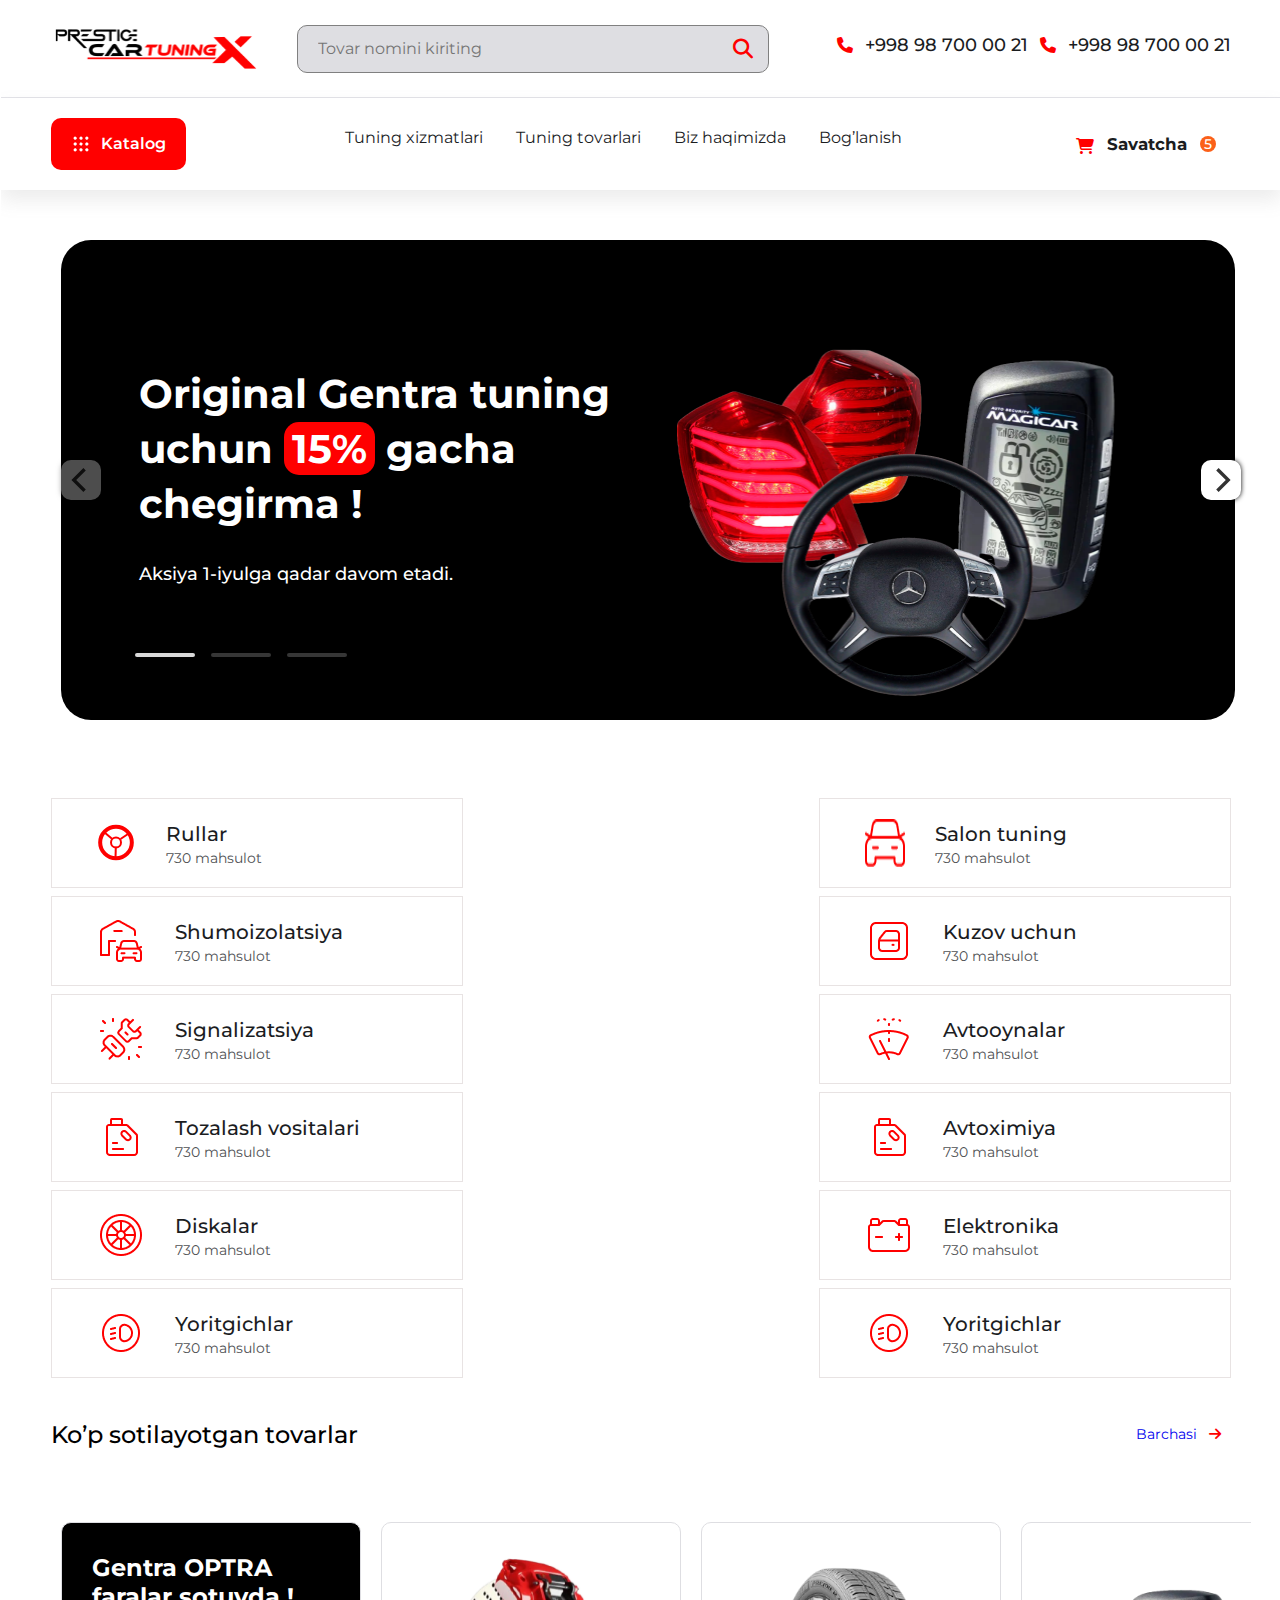
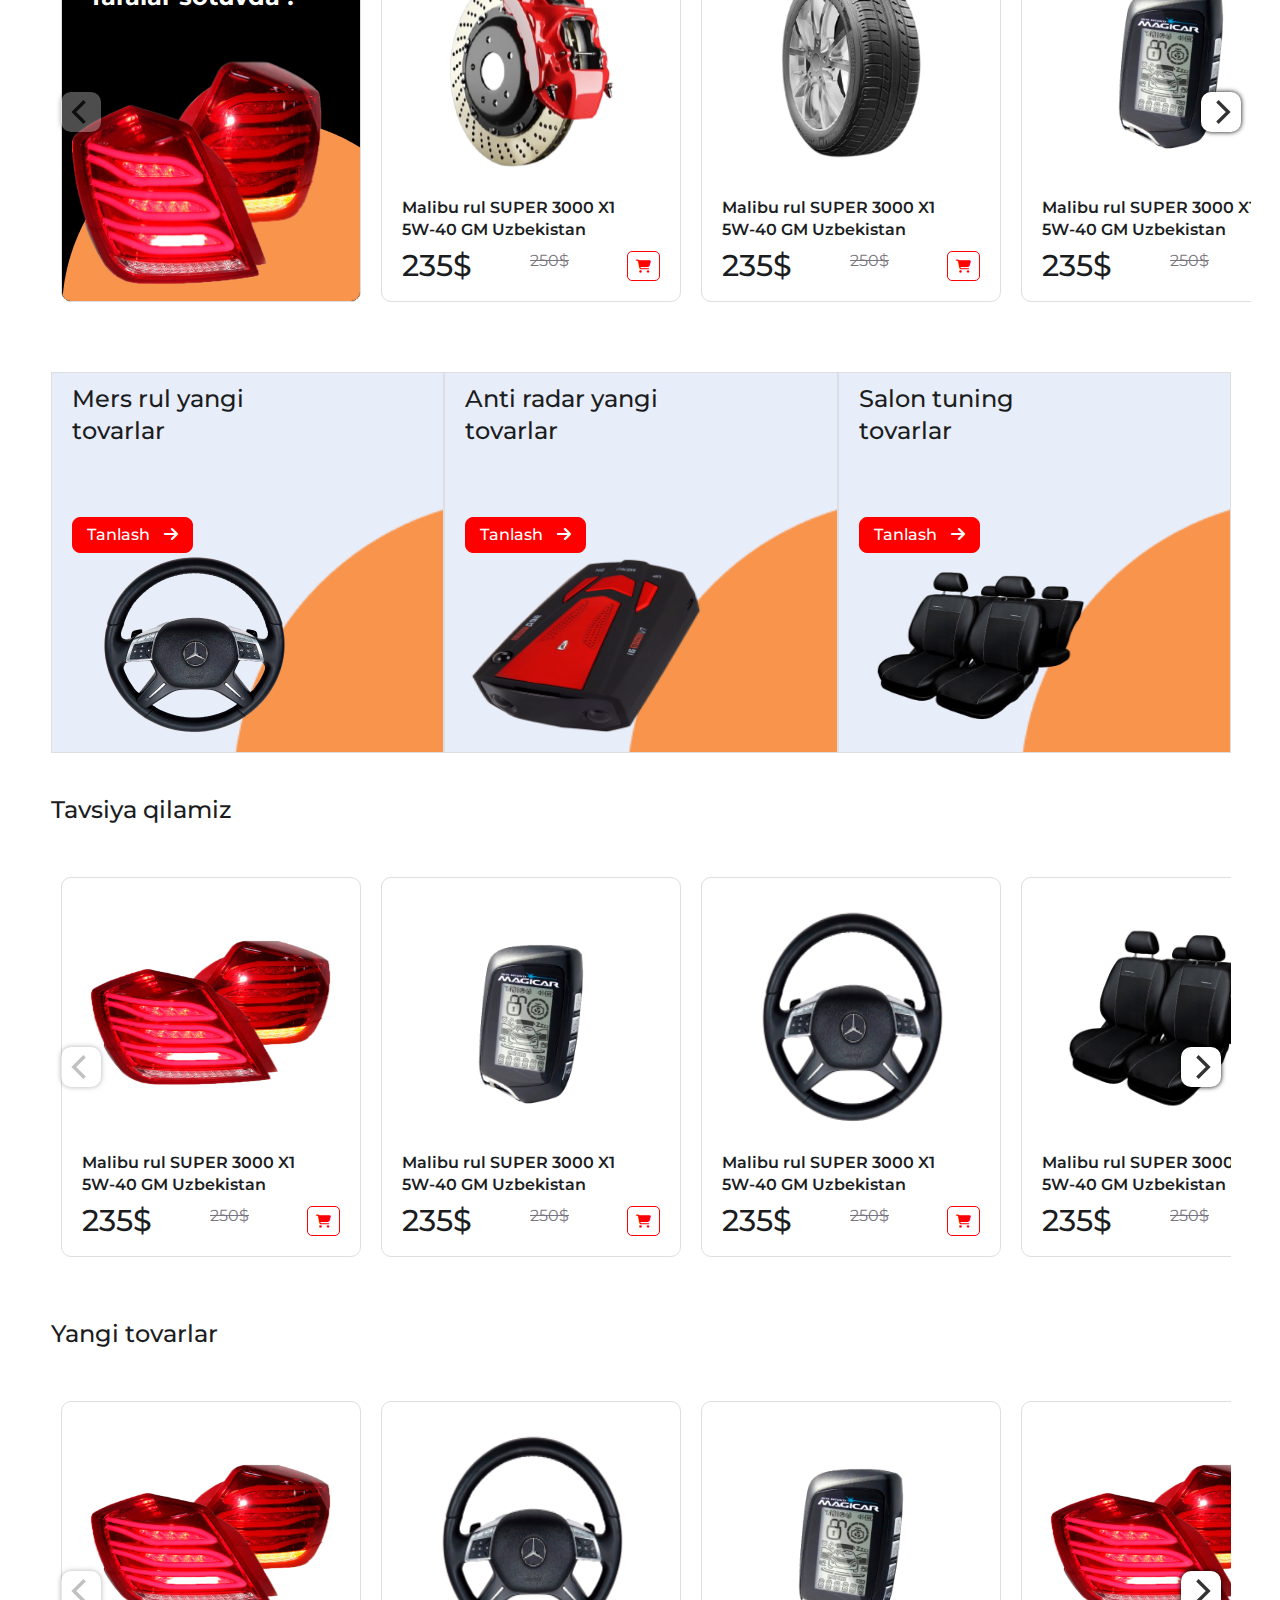
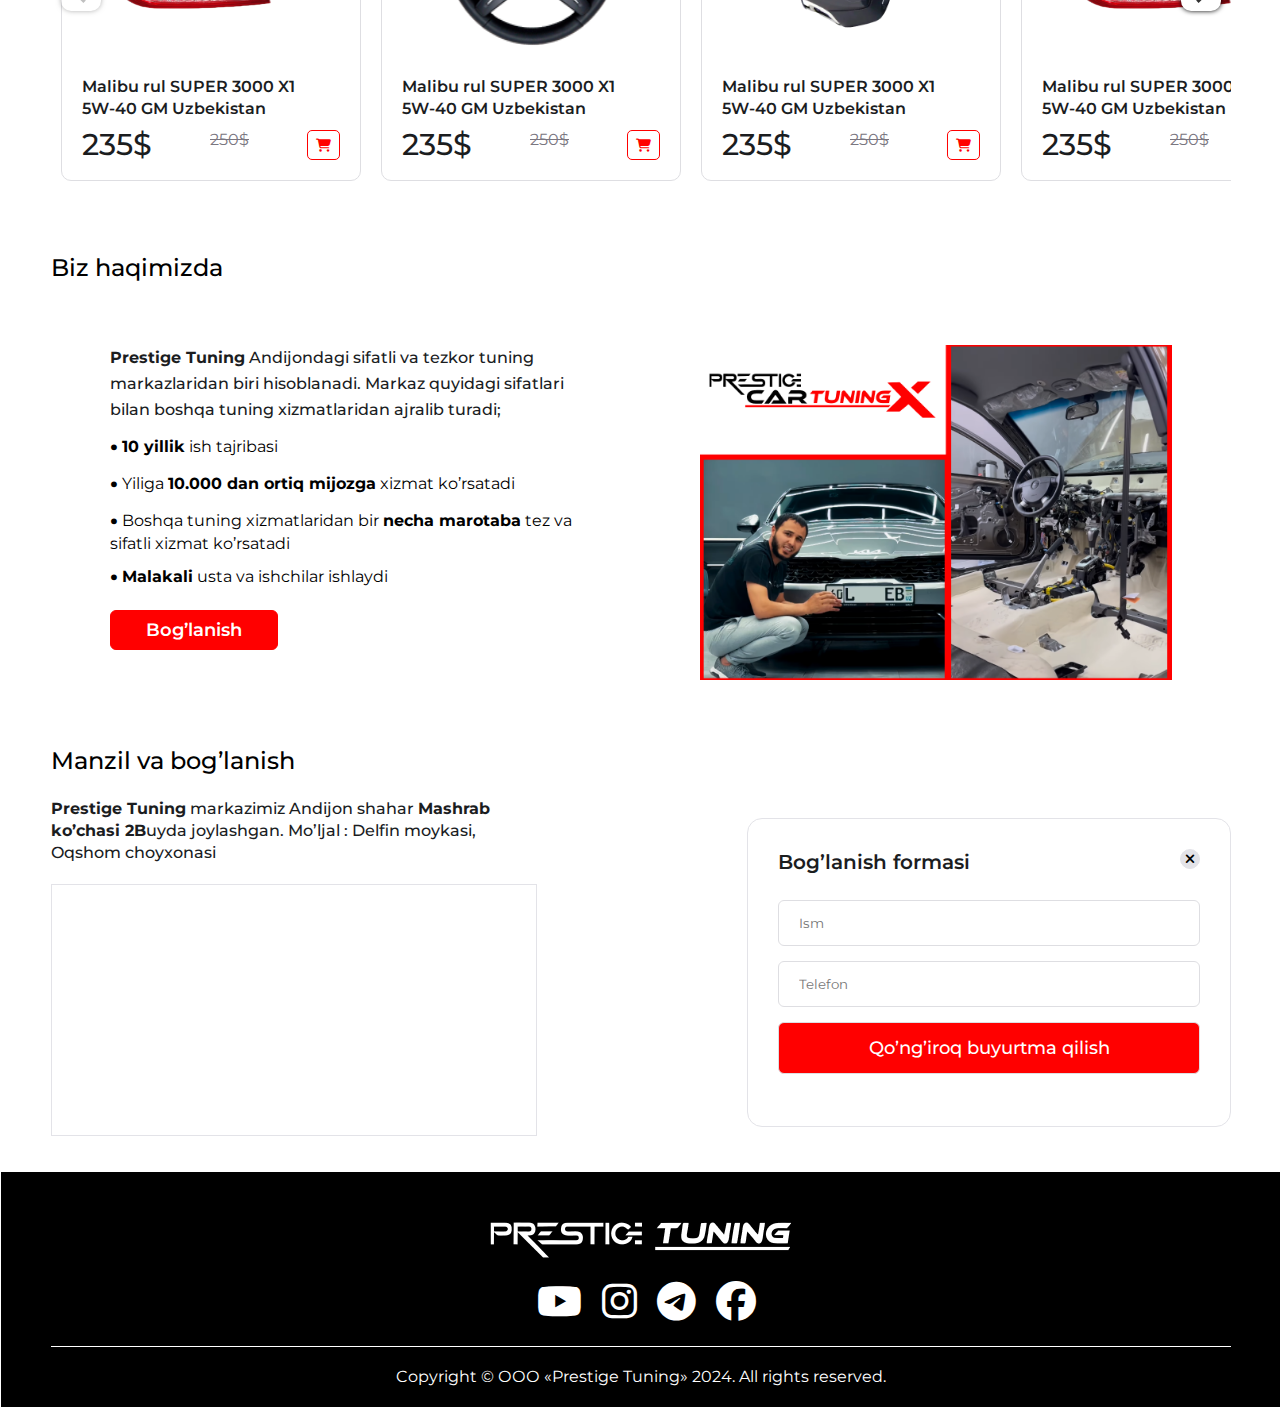
==== index.html @ 6ad75e12 "barchasi tayyor" ====
<!DOCTYPE html>
<html lang="en">
<head>
    <meta charset="UTF-8">
    <meta name="viewport" content="width=device-width, initial-scale=1.0">
    <title>Prestige Car Tuning</title>
    <link rel="stylesheet" href="https://cdnjs.cloudflare.com/ajax/libs/font-awesome/6.5.2/css/all.min.css">
    <link rel="stylesheet" href="carousel/flickity.min.css">
    <link rel="stylesheet" href="style.css">
    <link rel="stylesheet" href="Responsive.css">
</head>
<body>
    <div class="container">

        <!-- STARTED =====RESPONSIVE NAVBAR==== -->

        <div class="res_navbar">

            <div class="res_header">

                <div class="logo">
                    <button id="btn">&#9776;</button>
                    <img src="images/logo.png">
                </div>


                <a href="korzinka.html" class="korzinka">
                    <i class="fa-solid fa-cart-shopping"></i>
                    <div class="notification">5</div>
                </a>

                <div class="nav">
                    <button>X</button>
                    <ul>
                        <li><a href="#">Tuning xizmatlari</a></li>
                        <li><a href="#">Tuning tovarlari</a></li>
                        <li><a href="#">Biz haqimizda</a></li>
                        <li><a href="#">Bog’lanish</a></li>
                        <li>
                            <a href="tel:+998987000021"><i class="fa-solid fa-phone"></i>  +998 98 700 00 21</a>
                        </li>
                        <li>
                            <a href="tel:+998987000021"><i class="fa-solid fa-phone"></i>  +998 98 700 00 21</a>
                        </li>

                    </ul>


                </div>

            </div>

            <div class="res_body">

                <a href="katalog.html" class="katalog">
                    <img src="images/katalog_elllips.png">
                 </a>

                <form action="">
                    <input type="text" id="search" placeholder="Tovar nomini kiriting " class="header_search">
                    <label for="search"><i class="fa-solid fa-magnifying-glass search_icon"></i></label>
                </form>


            </div>


        </div>

         <!-- =====RESPONSIVE NAVBAR====FINISHED -->

        <div class="header">
            <img src="images/logo.png" alt="logo" class="logo">
            <form action="">
                <input type="text" id="search" placeholder="Tovar nomini kiriting" class="header_search">
                <label for="search"><i class="fa-solid fa-magnifying-glass search_icon"></i></label>
            </form>
            <div class="phone">
                <a href="tel:+998987000021"><i class="fa-solid fa-phone"></i></a>
                <a href="tel:+998987000021">+998 98 700 00 21</a>

                <a href="tel:+998987000021"><i class="fa-solid fa-phone"></i></a>
                <a href="tel:+998987000021">+998 98 700 00 21</a>

            </div>
        </div>

        <!--=========== NAVBAR ============= -->

        <div class="header_nav">
            <a href="katalog.html" class="katalog">
               <img src="images/katalog_elllips.png">
                Katalog
            </a>
            <ul>
                <li><a href="#">Tuning xizmatlari</a></li>
                <li><a href="#">Tuning tovarlari</a></li>
                <li><a href="#">Biz haqimizda</a></li>
                <li><a href="#">Bog’lanish</a></li>
            </ul>
            <a href="korzinka.html" class="korzinka">
                <i class="fa-solid fa-cart-shopping"></i>
                <h6>Savatcha</h6>
                <div class="notification">
                    5
                </div>
            </a>
        </div>

        <!-- ========== HEADERCAROUSEL ==========  -->

        <div class="carousel">

            <div class="main-carousel" data-flickity='{ "cellAlign": "left", "contain": true, "autoplay" : true }'>
                <div class="carousel-cell header_carousel">
                    <div class="info">
                        <h1>Original Gentra tuning uchun 
                           <span>15%</span>  gacha chegirma !  </h1>
                        <p>Aksiya 1-iyulga qadar davom etadi.</p>
                    </div>
                    <img src="images/carousel_img.png">
                </div>

                <div class="carousel-cell header_carousel">
                    <div class="info">
                        <h1>Original Gentra tuning uchun 
                           <span>15%</span>  gacha chegirma !  </h1>
                        <p>Aksiya 1-iyulga qadar davom etadi.</p>
                    </div>
                    <img src="images/carousel_img.png">
                </div>

                <div class="carousel-cell header_carousel">
                    <div class="info">
                        <h1>Original Gentra tuning uchun 
                           <span>15%</span>  gacha chegirma !  </h1>
                        <p>Aksiya 1-iyulga qadar davom etadi.</p>
                    </div>
                    <img src="images/carousel_img.png">
                </div>

            </div>
           

            
          
        </div>

        <!-- ============= PRODUCT ============ -->

        <div class="product">

            <a href="#">
                <div class="card">
                    <img src="images/product_img1.svg" alt="">
                    <div class="card_info">
                        <h3>Rullar</h3>
                        <h6> <span>730</span> mahsulot </h6>
                    </div>
                </div>
            </a>    

            <a href="#">
                <div class="card">
                    <img src="images/product_img2.png" alt="">
                    <div class="card_info">
                        <h3>Salon tuning</h3>
                        <h6> <span>730</span> mahsulot </h6>
                    </div>
                </div>
            </a>  

            <a href="#">
                <div class="card">
                    <img src="images/product_img3.png" alt="">
                    <div class="card_info">
                        <h3>Shumoizolatsiya</h3>
                        <h6> <span>730</span> mahsulot </h6>
                    </div>
                </div>
            </a>  

            <a href="#">
                <div class="card">
                    <img src="images/product_img4.png" alt="">
                    <div class="card_info">
                        <h3>Kuzov uchun</h3>
                        <h6> <span>730</span> mahsulot </h6>
                    </div>
                </div>
            </a>    

            <a href="#">
                <div class="card">
                    <img src="images/product_img5.png" alt="">
                    <div class="card_info">
                        <h3>Signalizatsiya</h3>
                        <h6> <span>730</span> mahsulot </h6>
                    </div>
                </div>
            </a>  

            <a href="#">
                <div class="card">
                    <img src="images/product_img6.png" alt="">
                    <div class="card_info">
                        <h3>Avtooynalar</h3>
                        <h6> <span>730</span> mahsulot </h6>
                    </div>
                </div>
            </a>  

            <a href="#">
                <div class="card">
                    <img src="images/product_img7.png" alt="">
                    <div class="card_info">
                        <h3>Tozalash vositalari</h3>
                        <h6> <span>730</span> mahsulot </h6>
                    </div>
                </div>
            </a>    

            <a href="#">
                <div class="card">
                    <img src="images/product_img7.png" alt="">
                    <div class="card_info">
                        <h3>Avtoximiya</h3>
                        <h6> <span>730</span> mahsulot </h6>
                    </div>
                </div>
            </a>  

            <a href="#">
                <div class="card">
                    <img src="images/product_img9.png" alt="">
                    <div class="card_info">
                        <h3>Diskalar</h3>
                        <h6> <span>730</span> mahsulot </h6>
                    </div>
                </div>
            </a>  

            <a href="#">
                <div class="card">
                    <img src="images/product_img10.png" alt="">
                    <div class="card_info">
                        <h3>Elektronika</h3>
                        <h6> <span>730</span> mahsulot </h6>
                    </div>
                </div>
            </a>  

            <a href="#">
                <div class="card">
                    <img src="images/product_img11.png" alt="">
                    <div class="card_info">
                        <h3>Yoritgichlar</h3>
                        <h6> <span>730</span> mahsulot </h6>
                    </div>
                </div>
            </a>  

            <a href="#">
                <div class="card">
                    <img src="images/product_img11.png" alt="">
                    <div class="card_info">
                        <h3>Yoritgichlar</h3>
                        <h6> <span>730</span> mahsulot </h6>
                    </div>
                </div>
            </a>  
        
        </div>


        <!-- ============= POPULAR PRODUCT ==============-->
        <!-- kop sotiladigan tavarlar -->

        <div class="popular_product">

            <div class="popular_product_header">
                
                <h1>Ko’p sotilayotgan tovarlar</h1>
                
                <a href="#" class="popular_product_all">
                    Barchasi
                    <i class="fa-solid fa-arrow-right"></i>
                </a>
                
            </div>

            <div class="popular_product_box">

                <div class="main-carousel" data-flickity='{ "cellAlign": "left", "contain": true, "autoplay" : true }'>

                    <div class="carousel-cell">
                        <div class="card">
                            <h2>
                                Gentra OPTRA
                                <br> faralar sotuvda !
                            </h2>
                            <img src="images/popular_img1.png" class="fara">
                            <img src="images/popular_img1_mask.png" class="mask">
                        </div>
                    </div>

                    <div class="carousel-cell">

                        <div class="card">
                            <center>
                                <img src="images/popular_img2.png" >
                            </center>
                            <h2>Malibu rul SUPER 3000 X1 <br> 5W-40 GM Uzbekistan</h2>
                            <div class="card_footer">
                                <h1>235$</h1>
                                <h3>250$</h3>
                                <button>
                                    <i class="fa-solid fa-cart-shopping"></i>
                                </button>
                            </div>
                        </div>



                    </div>

                    <div class="carousel-cell">

                        <div class="card">
                            <center>
                                <img src="images/popular_img3.png" >
                            </center>
                            <h2>Malibu rul SUPER 3000 X1 <br> 5W-40 GM Uzbekistan</h2>
                            <div class="card_footer">
                                <h1>235$</h1>
                                <h3>250$</h3>
                                <button>
                                    <i class="fa-solid fa-cart-shopping"></i>
                                </button>
                            </div>
                        </div>



                    </div>
                    

                    <div class="carousel-cell">

                        <div class="card">
                            <center>
                                <img src="images/popular_img4.png" >
                            </center>
                            <h2>Malibu rul SUPER 3000 X1 <br> 5W-40 GM Uzbekistan</h2>
                            <div class="card_footer">
                                <h1>235$</h1>
                                <h3>250$</h3>
                                <button>
                                    <i class="fa-solid fa-cart-shopping"></i>
                                </button>
                            </div>
                        </div>



                    </div>        

                </div>
            
            </div>

            <div class="popular_product_box2">

                <div class="card">
                    <h2>Mers rul yangi <br>tovarlar</h2>
                    <a href="#">
                        Tanlash
                        <i class="fa-solid fa-arrow-right"></i>
                    </a>

                    <img src="images/popu;ar_img6.png">

                </div>

                <div class="card">
                    <h2>Anti radar yangi 
                       <br> tovarlar</h2>
                    <a href="#">
                        Tanlash
                        <i class="fa-solid fa-arrow-right"></i>
                    </a>

                    <img src="images/popular_img7.png">

                </div>

                <div class="card">
                    <h2>Salon tuning 
                       <br> tovarlar</h2>
                    <a href="#">
                        Tanlash
                        <i class="fa-solid fa-arrow-right"></i>
                    </a>

                    <img src="images/popular_img8.png">

                </div>
            </div>
        </div>


        <!-- =========RECOMMEND========= -->
        <!-- tavsiya qilamiz -->

         <div class="recommend">

            <h1>Tavsiya qilamiz</h1>

            <div class="recommend_body">


                <div class="main-carousel" data-flickity='{ "cellAlign": "left", "contain": true, "autoplay" : true }'>

                    <div class="carousel-cell">
                        <div class="recommend_card">
                            <center>
                                <img src="images/popular_img1.png" >
                            </center>
                            <h2>Malibu rul SUPER 3000 X1 <br> 5W-40 GM Uzbekistan</h2>
                            <div class="card_footer">
                                <h1>235$</h1>
                                <h3>250$</h3>
                                <button>
                                    <i class="fa-solid fa-cart-shopping"></i>
                                </button>
                            </div>
                        </div>
                    </div>

                    <div class="carousel-cell">
                        <div class="recommend_card">
                            <center>
                                <img src="images/popular_img4.png" >
                            </center>
                            <h2>Malibu rul SUPER 3000 X1 <br> 5W-40 GM Uzbekistan</h2>
                            <div class="card_footer">
                                <h1>235$</h1>
                                <h3>250$</h3>
                                <button>
                                    <i class="fa-solid fa-cart-shopping"></i>
                                </button>
                            </div>
                        </div>
                    </div>

                    <div class="carousel-cell">
                        <div class="recommend_card">
                            <center>
                                <img src="images/popu;ar_img6.png" >
                            </center>
                            <h2>Malibu rul SUPER 3000 X1 <br> 5W-40 GM Uzbekistan</h2>
                            <div class="card_footer">
                                <h1>235$</h1>
                                <h3>250$</h3>
                                <button>
                                    <i class="fa-solid fa-cart-shopping"></i>
                                </button>
                            </div>
                        </div>
                    </div>

                    <div class="carousel-cell">
                        <div class="recommend_card">
                            <center>
                                <img src="images/popular_img8.png" >
                            </center>
                            <h2>Malibu rul SUPER 3000 X1 <br> 5W-40 GM Uzbekistan</h2>
                            <div class="card_footer">
                                <h1>235$</h1>
                                <h3>250$</h3>
                                <button>
                                    <i class="fa-solid fa-cart-shopping"></i>
                                </button>
                            </div>
                        </div>
                    </div>


                    
                </div>


            </div>


         </div>


         <!-- ===========NEW PRODUCT-============ -->
        <!-- yangi tovaralar -->


        <div class="new_product">
            <h1>Yangi tovarlar</h1>
            <div class="new_product_body">
                <div class="main-carousel" data-flickity='{ "cellAlign": "left", "contain": true, "autoplay" : true }'>
                
                    <div class="carousel-cell">
                        <div class="new_product_card">
                            <center>
                                <img src="images/popular_img1.png" >
                            </center>
                            <h2>Malibu rul SUPER 3000 X1 <br> 5W-40 GM Uzbekistan</h2>
                            <div class="card_footer">
                                <h1>235$</h1>
                                <h3>250$</h3>
                                <button>
                                    <i class="fa-solid fa-cart-shopping"></i>
                                </button>
                            </div>
                        </div>
                    </div>
                
                    <div class="carousel-cell">
                        <div class="new_product_card">
                            <center>
                                <img src="images/popu;ar_img6.png" >
                            </center>
                            <h2>Malibu rul SUPER 3000 X1 <br> 5W-40 GM Uzbekistan</h2>
                            <div class="card_footer">
                                <h1>235$</h1>
                                <h3>250$</h3>
                                <button>
                                    <i class="fa-solid fa-cart-shopping"></i>
                                </button>
                            </div>
                        </div>
                    </div>
                
                    <div class="carousel-cell">
                        <div class="new_product_card">
                            <center>
                                <img src="images/popular_img4.png" >
                            </center>
                            <h2>Malibu rul SUPER 3000 X1 <br> 5W-40 GM Uzbekistan</h2>
                            <div class="card_footer">
                                <h1>235$</h1>
                                <h3>250$</h3>
                                <button>
                                    <i class="fa-solid fa-cart-shopping"></i>
                                </button>
                            </div>
                        </div>
                    </div>
                
                    <div class="carousel-cell">
                        <div class="new_product_card">
                            <center>
                                <img src="images/popular_img1.png" >
                            </center>
                            <h2>Malibu rul SUPER 3000 X1 <br> 5W-40 GM Uzbekistan</h2>
                            <div class="card_footer">
                                <h1>235$</h1>
                                <h3>250$</h3>
                                <button>
                                    <i class="fa-solid fa-cart-shopping"></i>
                                </button>
                            </div>
                        </div>
                    </div>

                </div>

            </div>

        </div>


         <!-- ==========ABOUT================= -->
          <!-- biz haqimizda -->

        <div class="about">

            <h1>Biz haqimizda</h1>

            <div class="about_body">

                <div class="about_info">

                    <p>
                        <strong>Prestige Tuning</strong> Andijondagi sifatli va tezkor tuning markazlaridan biri hisoblanadi. Markaz quyidagi sifatlari bilan boshqa tuning xizmatlaridan ajralib turadi;
                        <ul class="ul">
                            <li> <strong>.</strong> <strong>10 yillik</strong> ish tajribasi</li>

                            <li>
                            <strong>.</strong> Yiliga <strong>10.000 dan ortiq mijozga</strong> xizmat ko’rsatadi
                            </li>

                            <li>
                                <strong>.</strong> Boshqa tuning xizmatlaridan bir <strong>necha marotaba</strong>
                                tez va sifatli xizmat ko’rsatadi
                            </li>

                            <li>
                                <strong>.</strong> <strong>Malakali</strong>
                                usta va ishchilar ishlaydi
                            </li>
                        </ul>
                        
                    </p>

                    <button>Bog’lanish</button>

                </div>

                <div class="about_images">

                    <img src="images/about_img.png">
                </div>

            </div>

        </div>


        <!-- =========LOCATION========= -->
        <!-- manzil va boglanish -->

        <div class="location">
            <h1>Manzil va bog’lanish</h1>

            <div class="location_body">
                <div class="map">

                    <p>
                    <strong>Prestige Tuning</strong> markazimiz Andijon shahar <strong>Mashrab ko’chasi 2B</strong>uyda joylashgan.
                        Mo’ljal : Delfin moykasi, Oqshom choyxonasi
                    <p>

                    <iframe src="https://www.google.com/maps/embed?pb=!1m23!1m12!1m3!1d3022.50402362514!2d72.34067467516904!3d40.75093783523225!2m3!1f0!2f0!3f0!3m2!1i1024!2i768!4f13.1!4m8!3e0!4m0!4m5!1s0x38bcedd6a16efb51%3A0xde3157b76b87001!2zUHJlc3RpZ2UgVHVuaW5nLCBBbmRpampvbiwgTWFzaHJhYiAyQiwgNzAzMDAwLCBBbmRpam9uLCDQo9C30LHQtdC60LjRgdGC0LDQvQ!3m2!1d40.750933599999996!2d72.3432275!5e0!3m2!1sru!2s!4v1718968098960!5m2!1sru!2s"></iframe>


                </div>

                <div class="connection">

                    <div class="card">
                        <div class="card_header">

                            <h2>Bog’lanish formasi</h2>
                            <button>
                                <i class="fa-solid fa-xmark"></i>
                            </button>
                        </div>


                        <form action="">
                            <input type="text" required placeholder="Ism">
                            <input type="number" required placeholder="Telefon">
                            <input type="submit" value="Qo’ng’iroq buyurtma qilish">
                        </form>
                    </div>


                </div>
            </div>


        </div>

        <!-- =============FOOTER============ -->

        <div class="footer">

            <div class="footer_body">
                <center>

                    <img src="images/footer_logo.png" >

                    <br><br>
    
                    <a href="https://www.youtube.com/@prestigetuning_x" target="_blank">
                        <i class="fa-brands fa-youtube"></i>
                    </a>

                    <a href="https://instagram.com/prestigetuning_shop" target="_blank">
                        <i class="fa-brands fa-instagram"></i>
                    </a>

                    <a href="https://t.me/prestigetuning_shop" target="_blank">
                        <i class="fa-brands fa-telegram"></i>
                    </a>

                    <a href="https://facebook.com/prestigetuning.uz" target="_blank">
                        <i class="fa-brands fa-facebook"></i>
                    </a>
                </center>
            </div>

            <h5>Copyright © ООО «Prestige Tuning» 2024. All rights reserved.</h5>

        </div>


    </div>

    <script src="carousel/flickity.pkgd.min.js"></script>
    <script src="index.js"></script>
</body>
</html>
---- style.css ----
* 
{
    margin: 0;
    padding: 0;
    list-style: none;
    text-decoration: none;
    outline: none;
    font-family: Montserrat;
}

.res_navbar
{
    display: none;
}

button 
{
    cursor: pointer;
}


@font-face {
    font-family: Montserrat;
    src: url(fonts/Montserrat-VariableFont_wght.ttf);
}


/* ============CAROUSEL================= */

.main-carousel
{
    width: 100%;
    height: 100%;
    /* border: 1px solid black; */
    padding: 20px 10px;
    overflow: hidden;
}

.main-carousel .flickity-viewport
{
    overflow: visible;
}

.carousel-cell
{
    margin-right: 20px;
}
.flickity-enabled.is-draggable .flickity-viewport 
{
    cursor: auto;
}
.flickity-prev-next-button
{
    width: 40px;
    height: 40px;
    border-radius: 10px;
    background-color: white;
    box-shadow: 0 0 5px black;
}
/* =============CONTAINER===================== */
.container
{
    max-width: 1440px;
    width: 100%;
    height: auto;
    margin: auto;
    border: 1px solid transparent;
    overflow: hidden;
}
/*================ HEADER =================*/
.header 
{
    width: 100%;
    display: flex;
    justify-content: space-between;
    flex-wrap: wrap;
    padding: 20px 50px;
    box-sizing: border-box;
    background-color: white;
    border-bottom: 1px solid #E3E3E8;
    /* border: 1px solid black; */
}
.header .logo
{
    width: 210px;
}
.header .header_search 
{
    width: 400px;
    padding: 15px 50px 15px 20px;
    border: 1px solid gray;
    border-radius: 10px;
    background-color: #DEDEE2;
    /* margin-left: -80px; */
    margin-top: 4px;
}
.header .header_search:focus 
{
    border: 1px solid #FF0000;
    box-shadow: 0 0 10px #DEDEE2;
}
.header .header_search::placeholder 
{
    font-family: Montserrat;
    font-size: 16px;
    font-weight: 400;
    line-height: 20px;
}
.header .search_icon 
{
    font-size: 20px;
    position: relative;
    left: -40px;
    top: 2px;
    color: #FF0000;

}
.header .phone a 
{
    color: #FF0000;
    margin-left: 8px;
    line-height: 50px;
}
.header .phone a:nth-child(even) 
{
    font-family: Montserrat;
    font-size: 18px;
    font-weight: 500;
    line-height: 22px;
    text-align: left;
    color: #1B1D1F;
}
/* ========== HEADER NAVBAR ============= */
.header_nav 
{
    width: 100%;
    padding: 20px 50px;
    display: flex;
    justify-content: space-between;
    box-sizing: border-box;
    background-color: white;
    box-shadow: 0 10px 18px rgba(128, 128, 128, 0.151);
}
.header_nav .katalog 
{
    /* width: 100px; */
    background-color: #FF0000;
    color: white;
    display: flex;
    align-items: center;
    padding: 10px 20px;
    border: transparent;
    border-radius: 10px;
    font-family: Montserrat;
    font-size: 16px;
    font-weight: 600;
    line-height: 22px;
}
.header_nav .katalog:hover 
{
    box-shadow: 0 0 10px #ad0000; 
}
.header_nav .katalog:active 
{
    background-color: #ad0000; 
}
.header_nav .katalog img 
{
    margin-right: 10px;
}
.header_nav ul 
{
    width: 50%;
    height: auto;
    /* border: 1px solid black; */
    display: flex;
    justify-content: space-around;
}
.header_nav ul li a 
{
    font-family: Montserrat;
    font-size: 16px;
    font-weight: 400;
    line-height: 20px;
    text-align: center;
    color: #1B1D1F;
    padding: 10px 15px;
    /* border: 1px solid black; */
    border-radius: 10px;
    display: block;
}
.header_nav ul li a:hover 
{
    background-color: #F4F5F6;
}
.header_nav .korzinka 
{
    width: 140px;
    padding: 15px 15px;
    border-radius: 10px;
    display: flex;
    justify-content: space-between;
    font-family: Montserrat;
    font-size: 25px;
    font-weight: 400;
    line-height: 22px;
    color: #1B1D1F;
}
.header_nav .korzinka .fa-cart-shopping 
{
    font-size: 16px;
    margin-top: 5px;
    color: #FF0000;
}
.header_nav .korzinka:hover 
{
    background-color: #F4F5F6;
}
.header_nav .korzinka .notification 
{
    width: 16px;
    height: 16px;
    border-radius: 50%;
    background-color: #FB6019;
    color: white;
    font-family: Montserrat;
    font-size: 14px;
    font-weight: 500;
    line-height: 16px;
    text-align: center;
    margin-top: 3px;
}
/* ======HEADER CAROUSEL========== */

 .carousel 
 {
    width: 100%;
    padding: 30px 50px;
    box-sizing: border-box;
 }
 .carousel .header_carousel
{
    width: 99.5%;
    height: auto;
    display: flex;
    justify-content: space-around;
    background-color: black;
    border-radius: 30px;
    overflow: hidden;
}
.carousel .flickity-page-dots {
    width: 20%;
    bottom: 80px;
    left: 70px;
    /* border: 1px solid white; */
}
.carousel .flickity-page-dots .dot 
{
    width: 60px;
    height: 4px;
    background-color:#D9D9D9;
    border-radius: 10px !important;
} 
.carousel .header_carousel .info 
{
    width: 48%;
    padding-left: 60px;
    box-sizing: border-box;
}
.carousel .header_carousel .info h1
{
    font-family: Montserrat;
    font-size: 40px;
    font-weight: 700;
    line-height: 55px;
    text-align: left;
    margin-top: 25%;
    color: white;
}
.carousel .header_carousel .info h1 span 
{
    background-color: red;
    padding: 2px 8px;
    border-radius: 15px;
}
.carousel .header_carousel .info p 
{
    font-family: Montserrat;
    font-size: 18px;
    font-weight: 500;
    line-height: 26px;
    text-align: left;
    margin-top: 30px;
    color: white;

}
.carousel .header_carousel img 
{
    width: 540px;
    height: 480px;
    align-self: center;
}
/* ==============PRODUCT=============== */
.product 
{
    width: 100%;
    padding: 20px 50px;
    display: flex;
    justify-content: space-between;
    flex-wrap: wrap;
    box-sizing: border-box;
}
.product .card 
{
    width: 320px;
    height: auto;
    border: 1px solid #E8E3E3;
    padding: 20px 45px;
    display: flex;
    margin-top: 8px;
    background-color: white;
    /* box-sizing: border-box; */
}
.product .card:hover 
{
    transform: scale(1.05);
    box-shadow: 0 0 10px #505255;
    border-radius: 10px;
    color: red;
}
.product .card:hover .card_info h3 
{
    color: red;
}
.product .card .card_info
{
    margin-left: 30px;
}
.product .card .card_info h3 
{
    font-family: Montserrat;
    font-size: 20px;
    font-weight: 500;
    line-height: 30px;
    color: #1B1D1F;
} 
.product .card .card_info h6 
{
    font-family: Montserrat;
    font-size: 14px;
    font-weight: 400;
    line-height: 18px;
    color: #505255;
}
/* ========== POPULAR PRODUCT =========== */



.popular_product
{
    width: 100%;
    padding: 20px 50px;
    box-sizing: border-box;
}
.popular_product_header
{
    display: flex;
    justify-content: space-between;
}
.popular_product_header h1 
{
    font-family: Montserrat;
    font-size: 24px;
    font-weight: 500;
    line-height: 34px;
}
.popular_product_header .popular_product_all
{
    font-family: Montserrat;
    font-size: 14px;
    font-weight: 400;
    line-height: 25px;
    padding: 4px 10px;
    border-radius: 10px;
}
.popular_product_header .popular_product_all .fa-arrow-right
{
    color: red;
    margin-left: 8px;
}
.popular_product_header .popular_product_all:hover 
{
    background-color: #F4F5F6;
}
.popular_product_box
{
    width: 100%;
    margin-top: 50px;
}

.popular_product_box .carousel-cell:first-child .card
{
    width: 300px;
    height: 380px;
    background-color: black;
    overflow: hidden;
    border-radius: 10px;
    padding: 0;
}
.popular_product_box .carousel-cell:first-child .card h2 
{
    font-family: Montserrat;
    font-size: 24px;
    font-weight: 700;
    line-height: 29.26px;
    margin-left: 30px;
    margin-top: 30px;
    color: white;
}
.popular_product_box .carousel-cell:first-child .card .fara 
{
    width: 250px;
    height: 340px;
    position: relative;
    top: 0;
    left: 10px;
    z-index: 3;
}
.popular_product_box .carousel-cell:first-child .card .mask
{
    width: 300px;
    height: 410px;
    position: relative;
    top: -460px;
}
.popular_product_box .card 
{
    width: 300px;
    height: 380px;
    border-radius: 10px;
    border: 1px solid #DEDEE2;
    padding: 30px 20px;
    box-sizing: border-box;
    background-color: white;
}
.popular_product_box .card:hover 
{
    transform: scale(1.05);
    box-shadow: 0 0 10px #505255;
}

.popular_product_box .card img 
{
    width: 240px;
    height: 220px;
}
.popular_product_box .card h2 
{
    font-family: Montserrat;
    font-size: 16px;
    font-weight: 600;
    line-height: 22px;
    color: #1B1D1F;
    margin-top: 20px;
}
.popular_product_box .card_footer 
{
    display: flex;
    justify-content: space-between;
    margin-top: 10px;
}
.popular_product_box .card_footer h1 
{
    font-family: Montserrat;
    font-size: 30px;
    font-weight: 500;
    line-height: 30px;
    color:#1B1D1F;
    ;
}

.popular_product_box .card_footer h3 
{
    font-family: Montserrat;
    font-size: 16px;
    font-weight: 400;
    line-height: 20px;
    color: #7A7680;
    text-decoration: line-through;
}
.popular_product_box .card_footer button 
{
    padding: 2px 8px;
    border-radius: 5px;
    border: 1px solid #FF0000;
    color: #FF0000;
    background-color: white;
}
.popular_product_box .card_footer button:hover 
{
    background-color: #FF0000;
    color: white;
}
.popular_product_box2
{
    width: 100%;
    display: flex;
    justify-content: space-between;
    margin-top: 50px;
}
.popular_product_box2 .card 
{
    background: url(images/popular_img5_mask2.png) no-repeat center / cover;
    background-color: #E8EDFA;
    border: 1px solid #DEDEE2;
    padding: 10px 20px;
}
.popular_product_box2 .card:hover 
{
    transform: scale(1.05);
    box-shadow: 0 0 10px #505255;
    border-radius: 10px;
}
.popular_product_box2 .card h2 
{
    font-family: Montserrat;
    font-size: 24px;
    font-weight: 500;
    line-height: 32px;
    color: #1B1D1F;
}
.popular_product_box2 .card a 
{
    font-family: Montserrat;
    font-size: 16px;
    font-weight: 500;
    line-height: 22px;
    color: white;
    background-color: #FF0000;
    border: 1px solid #FF0000;
    padding: 6px 14px;
    border-radius: 8px;
    float: left;
    margin-top: 20%;
}
.popular_product_box2 .card a:hover 
{
    box-shadow: 0 0 10px #ad0000; 
    /* color: red;
    background-color: white; */
}
.popular_product_box2 .card a .fa-arrow-right 
{
    margin-left: 10px;
}
.popular_product_box2 .card img 
{
    width: 242px;
    height: 185px;
}

/* =========RECOMMEND========= */
/* AND */
/* ===========NEW PRODUCT-============ */

.recommend, .new_product
{
    width: 100%;
    padding: 20px 50px;
    box-sizing: border-box;
}
.recommend h1 , .new_product h1
{
    font-family: Montserrat;
    font-size: 24px;
    font-weight: 500;
    line-height: 34px;
    color: #1B1D1F;
}
.recommend_body , .new_product_body
{
    display: flex;
    justify-content: space-between;
    margin-top: 30px;
}
.recommend_body .recommend_card, .new_product_body .new_product_card 
{
    width: 300px;
    height: 380px;
    border-radius: 10px;
    border: 1px solid #DEDEE2;
    padding: 30px 20px;
    box-sizing: border-box;
    background-color: white;
}
.recommend_body .recommend_card:hover, .new_product_body .new_product_card:hover 
{
    transform: scale(1.05);
    box-shadow: 0 0 10px #505255;
}
.recommend_body .recommend_card img, .new_product_body .new_product_card img
{
    width: 240px;
    height: 220px;
}
.recommend_body .recommend_card h2, .new_product_body .new_product_card h2
{
    font-family: Montserrat;
    font-size: 16px;
    font-weight: 600;
    line-height: 22px;
    color: #1B1D1F;
    margin-top: 20px;
}
.recommend_body .recommend_card .card_footer, .new_product_body .new_product_card .card_footer 
{
    display: flex;
    justify-content: space-between;
    margin-top: 10px;
}
.recommend_body .recommend_card .card_footer h1, .new_product_body .new_product_card .card_footer h1 
{
    font-family: Montserrat;
    font-size: 30px;
    font-weight: 500;
    line-height: 30px;
    color:#1B1D1F;
}
.recommend_body .recommend_card .card_footer h3, .new_product_body .new_product_card .card_footer h3
{
    font-family: Montserrat;
    font-size: 16px;
    font-weight: 400;
    line-height: 20px;
    color: #7A7680;
    text-decoration: line-through;
}
.recommend_body .recommend_card .card_footer button , .new_product_body .new_product_card .card_footer button
{
    padding: 2px 8px;
    border-radius: 5px;
    border: 1px solid #FF0000;
    color: #FF0000;
    background-color: white;
    transition: all 0.8s;
} 
.recommend .recommend_card .card_footer button:hover , .new_product_body .new_product_card .card_footer button:hover
{
    background-color: #FF0000;
    color: white;
}


/* <!-- ==========ABOUT================= --> */

.about 
{
    width: 100%;
    padding: 30px 50px;
    box-sizing: border-box;

}
.about h1 
{
    font-family: Montserrat;
    font-size: 24px;
    font-weight: 500;
    line-height: 34px;
}
.about .about_body
{
    display: flex;
    justify-content: space-around;
    margin-top: 60px;
}
.about_body .about_info
{
    width: 40%;
}
.about_body .about_info p 
{
    font-family: Montserrat;
    font-size: 16px;
    font-weight: 500;
    line-height: 26px;
    color: #1B1D1F;
}
.about_body .about_info ul li strong:first-child 
{
    font-size: 30px;
    position: relative;
    top: -2px;

}
.about_body .about_info button 
{
    font-family: Montserrat;
    font-size: 18px;
    font-weight: 600;
    line-height: 22px;
    color: white;
    margin-top: 20px;
    padding: 8px 35px;
    background-color: red;
    border: 1px solid red;
    border-radius: 6px;
}
.about_body .about_info button:hover 
{
    box-shadow: 0 0 10px #ad0000; 
}
.about_body .about_images
{
    width: 40%;
}
.about_body .about_images img
{
    width: 100%;
}




/* ==========LOCATION========== */


.location 
{
    width: 100%;
    padding: 30px 50px;
    box-sizing: border-box;
}
.location_body 
{
    margin-top: 20px;
    display: flex;
    justify-content: space-between;
}
.location h1 
{
    font-family: Montserrat;
    font-size: 24px;
    font-weight: 500;
    line-height: 34px;
}
.location .map 
{
    width: 41%;
}
.location .map p 
{
    font-family: Montserrat;
    font-size: 16px;
    font-weight: 500;
    line-height: 22px;
    color: #1B1D1F;
}
.location .map iframe 
{
    margin-top: 20px;
    width: 100%;
    height: 250px;
    border: 1px solid #E3E3E8;
}
.connection
{
    width: 41%;
    /* border: 1px solid black; */
}
.connection .card 
{
    width: 100%;
    height: 90%;
    margin-top: 4%;
    padding: 20px 30px;
    box-sizing: border-box;
    border-radius: 15px;
    border: 1px solid #E3E3E8;

}
.connection .card_header 
{
    display: flex;
    justify-content: space-between;
    margin: 10px 0;
}
.connection .card h2 
{
    font-family: Montserrat;
    font-size: 20px;
    font-weight: 600;
    line-height: 26px;
    color: #1B1D1F;
}
.connection .card button 
{
    width: 20px;
    height: 20px;
    border-radius: 50%;
    background-color: #E3E3E8;
    border: 1px solid #E3E3E8;
}
.connection .card input 
{
    font-family: Montserrat;
    width: 100%;
    border-radius: 6px;
    padding: 14px 20px;
    box-sizing: border-box;
    border: 1px solid #DEDEE2;
    margin-top: 15px;
}
.connection .card input:last-child 
{
    font-family: Montserrat;
    font-size: 18px;
    font-weight: 500;
    line-height: 22px;
    color: white;
    background-color: red;
    cursor: pointer;
}

/* =============FOOTER=========== */

.footer 
{
    width: 100%;
    padding: 10px 50px;
    box-sizing: border-box;
    background-color: #000000;
}
.footer_body 
{

    padding-bottom: 20px;
    border-bottom: 1px solid #FFFFFF;
}
.footer_body img 
{
    margin-bottom: -30px;
}
.footer_body a 
{
    color: white;
    margin-left: 10px;
    text-align: center;
    transition: all 1s;
    font-size: 40px;
}
.footer_body a:hover 
{
    transform: scale(1.1);
    text-shadow:  0 0 10px white;
}
.footer h5 
{
    font-family: Montserrat;
    font-size: 16px;
    font-weight: 400;
    line-height: 20px;
    text-align: center;
    color: white;
    margin-top: 10px;
    padding: 10px 0;
}

/*home page FINISHED*/

/* ======================================================= */

/* ======================================================= */

/* KATALOG PAGE STARTED */


.katalog_page
{
    max-width: 1440px;
    width: 100%;
    height: auto;
    margin: auto;
    background-color: #F8F8FA;
    /* border: 1px solid black; */
}

.katalog_body 
{
    width: 100%;
    padding: 30px 50px;
    box-sizing: border-box;
}

.katalog_flex
{
    display: flex;
    justify-content: space-between;
    margin-top: 30px;
}

.katalog_body h1 
{
    font-family: Montserrat;
    font-size: 24px;
    font-weight: 600;
    line-height: 34px;
    text-align: left;
}

.katalog_body .filter 
{
    width: 100%;
    padding: 20px;
    box-sizing: border-box;
    background-color: white;
    border-radius: 8px;
    margin: auto;
    margin-top: 20px;
    display: none;
}

.katalog_body .filter button 
{
    width: 100%;
    display: flex;
    justify-content: center;
    align-items: center;
    padding: 20px;
    box-sizing: border-box;
    border: 1px solid #DEDEE2;
    background-color: white;
    border-radius: 8px;
}

.katalog_body .filter button h2 
{
    font-family: Montserrat;
    font-size: 20px;
    font-weight: 400;
    line-height: 34px;
    text-align: left;
    margin-left: 20px;
}


.katalog_filter ,
.katalog_filter_active
{
    width: 300px;
    height: 1100px;
    border-radius: 5px;
    background-color: white;
    border: 1px solid #E3E3E8;
}

.katalog_filter .kategoriya ,
.katalog_filter_active, .kategoriya
{
    width: 100%;
    border-bottom: 1px solid #E3E3E8;
    border-top: 1px solid #E3E3E8;
    padding: 10px 20px;
    box-sizing: border-box;
    margin-top: 20px;
}

.katalog_filter .search ,
.katalog_filter_active .search
{
    width: 80%;
    font-family: Montserrat;
    font-size: 16px;
    font-weight: 400;
    line-height: 20px;
    text-align: left;
    border-radius: 5px;
    padding: 10px;
    display: block;
    margin: auto;
    margin-top: 15px;
    color: #7A7680;
    border: 1px solid #DEDEE2;

}

.katalog_filter .kategoriya h1 ,
.katalog_filter_active .kategoriya h1
{
    font-family: Montserrat;
    font-size: 18px;
    font-weight: 500;
    line-height: 22px;
    text-align: left;
    color: #1B1D1F;
}

.katalog_filter .kategoriya ul ,
.katalog_filter_active .kategoriya ul
{
    overflow: auto;
    margin-top: 10px;
}

.katalog_filter .kategoriya ul li label ,
.katalog_filter_active .kategoriya ul li label
{
    font-family: Montserrat;
    font-size: 16px;
    font-weight: 400;
    /* line-height: 20px; */
    text-align: left;
    margin-left: 5px;
    color: #1B1D1F;

}
.katalog_filter .kategoriya ul li input,
.katalog_filter_active .kategoriya ul li input
{
    width: 20px;
    height: 20px;
    border-radius: 4px;
    border: 1px solid #DEDEE2;
    margin-top: 5px;
}
.katalog_filter .kategoriya a ,
.katalog_filter_active .kategoriya a
{
    font-family: Montserrat;
    font-size: 16px;
    font-weight: 400;
    line-height: 20px;
    text-align: left;
    color: #5946D7;
    display: block;
    margin-top: 20px;
}
.katalog_filter .summa .inputs,
.katalog_filter_active .summa .inputs
{
    width: 100%;
    display: flex;
    margin-top: 15px;
}
.katalog_filter .summa input,
.katalog_filter_active .summa input
{
    width: 50%;
    border: 1px solid #DEDEE2;
    padding: 8px 10px;
    font-family: Montserrat;
    font-size: 16px;
    font-weight: 400;
    line-height: 20px;
}
.katalog_filter .filter2,
.katalog_filter_active .filter2
{
    display: block;
    width: 100%;
    padding: 20px;
    box-sizing: border-box;
}
.katalog_filter .filter2 input ,
.katalog_filter_active .filter2 input
{
    width: 100%;
    font-family: Montserrat;
    font-size: 18px;
    font-weight: 500;
    line-height: 22px;
    border-radius: 5px;
    padding: 10px;
    margin-top: 10px;
    color: white;
    background-color: red;
    border: 1px solid red;
    transition: all 0.5s;
    cursor: pointer;
}
.katalog_filter .filter2 input:last-child,
.katalog_filter_active .filter2 input:last-child
{
    color: #92979E;
    background-color: #F4F5F6;
    border: 1px solid #F4F5F6;
}
.katalog_filter .filter input:hover ,
.katalog_filter_active .filter input:hover
{
    transform: scale(1.04);
}

.katalog_info
{
    width: 90%;
    display: flex;
    flex-wrap: wrap;
    justify-content: space-around;
}


.katalog_info .card 
{
    width: 300px;
    height: 380px;
    border-radius: 10px;
    border: 1px solid #DEDEE2;
    padding: 30px 20px;
    margin-bottom: 20px;
    box-sizing: border-box;
    background-color: white;
}
.katalog_info .card:hover 
{
    transform: scale(1.05);
    box-shadow: 0 0 10px #505255;
}
.katalog_info .card img 
{
    width: 240px;
    height: 220px;
}
.katalog_info .card h2 
{
    font-family: Montserrat;
    font-size: 16px;
    font-weight: 600;
    line-height: 22px;
    color: #1B1D1F;
    margin-top: 20px;
}
.katalog_info .card_footer 
{
    display: flex;
    justify-content: space-between;
    margin-top: 10px;
}
.katalog_info .card_footer h1 
{
    font-family: Montserrat;
    font-size: 30px;
    font-weight: 500;
    line-height: 30px;
    color:#1B1D1F;
}
.katalog_info .card_footer h3 
{
    font-family: Montserrat;
    font-size: 16px;
    font-weight: 400;
    line-height: 20px;
    color: #7A7680;
    text-decoration: line-through;
}
.katalog_info .card_footer .katalog_card_btn2 
{
    display: none;
}
.katalog_info .card_footer button 
{
    padding: 2px 8px;
    border-radius: 5px;
    border: 1px solid #FF0000;
    color: #FF0000;
    background-color: white;
    transition: all 0.8s;
}
.katalog_info button:hover
{
    background-color: #FF0000;
    color: white;
}
.katalog_page .pagination 
{
    width: 330px;
    /* border: 1px solid black; */
    display: flex;
    justify-content: space-between;
    margin: auto;
    margin-top: 50px;
    margin-bottom: 100px;
}
.katalog_page .pagination li a
{
    background-color: white;
    border: 1px solid #DEDEE2;
    border-radius: 8px;
    color: #7A7680;
    padding: 8px 14px;
}
.katalog_page .pagination li a:hover 
{
    color: white;
    background-color: #410F9E;
}


/* ======KATALOG FINISHED===== */

/* ==============================================
==============================================
============================================== */

/*============== KORZINKA STARTED============ */

.korzinka_page 
{
    max-width: 1440px;
    width: 100%;
    height: auto;
    margin: auto;
    background-color: #F8F8FA;
}
.korzinka_page .header_nav .korzinka 
{
    width: 65px;
    font-size: 20px;
}

.korzinka_body
{
    width: 100%;
    box-sizing: border-box;
    padding: 30px 50px;
}
.korzinka_body h1 
{
    font-family: Montserrat;
    font-size: 24px;
    font-weight: 600;
    line-height: 34px;
    color: #1B1D1F;
}

.korinzka_product
{
    width: 940px;
    border: 1px solid #E3E3E8;
    background-color: white;
}

.korzinka_product_header
{
    width: 100%;
    border-bottom: 1px solid #E3E3E8;
    padding:20px;
    box-sizing: border-box;
    display: flex;
    justify-content: space-between;
}

.korzinka_product_header h2 
{
    font-family: Montserrat;
    font-size: 16px;
    font-weight: 500;
    line-height: 20px;
    color: #1B1D1F;
}

.korzinka_product_header a
{
    font-family: Montserrat;
    font-size: 16px;
    font-weight: 400;
    line-height: 20px;
    color: #F11A22;
}

.korzinka_flex
{
    width: 100%;
    display: flex;
    justify-content: space-between;
}

.productes 
{
    width: 100%;
    height: 362px;
    overflow: auto;
}

.productes_box 
{
    width: 100%;
    padding: 20px;
    box-sizing: border-box;
    display: flex;
    justify-content: space-between;
    align-items: center;
    border-bottom: 1px solid #E3E3E8;
}

.productes_info 
{
    width: 350px;
    display: flex;
    justify-content: space-between;
    align-items: center;
    /* border: 1px solid black; */
}
.productes_info img
{
  margin-right: 30px;
  margin-left: 20px;
}
.productes_info h4 
{
    font-family: Montserrat;
    font-size: 16px;
    font-weight: 400;
    line-height: 22px;
    color: #1B1D1F;
}

.productes_info h3 
{
    font-family: Montserrat;
    font-size: 16px;
    font-weight: 500;
    line-height: 20px;
    color: #1B1D1F;
}

.productes_box h4 
{
    font-family: Montserrat;
    font-size: 16px;
    font-weight: 400;
    line-height: 20px;
    color: #1B1D1F;
}

.productes_box .count .count_box
{
    width: 120px;
    height: 40px;
    display: flex;
    justify-content: space-between;
    align-items: center;
    border-radius: 60px;
    border: 1px solid #F1F2F4;
    background-color: #F1F2F4;
    padding: 4px;
    box-sizing: border-box;
    margin-top: 20px;
}

.productes_box .count .count_box button 
{
    width: 30px;
    height: 30px;
    background-color: white;
    color: #7A7680;
    border-radius: 50%;
}

.productes_box .count .count_box h6
{
font-family: Montserrat;
font-size: 18px;
font-weight: 400;
line-height: 22px;
text-align: center;
}

.count p
{
    font-family: Montserrat;
    font-size: 14px;
    font-weight: 400;
    line-height: 18px;
    text-align: center;
    color: #7A7680;    
}

.productes_box h5 
{
    font-family: Montserrat;
    font-size: 18px;
    font-weight: 400;
    line-height: 22px;
    color: #1B1D1F;
}

.productes_box button 
{
    border: none;
    background: none;
    color: #92979E;
    font-size: 20px;
}
.productes_box button:hover 
{
    color: red;
}

.korzinka_zakaz
{
    width: 300px;
    height: 280px;
    background-color: white;
    border: 1px solid #F4F5F6;
    border-radius: 6px;
    box-shadow: 0 0 5px black;
}

.korzinka_zakaz h2 
{
    font-family: Montserrat;
    font-size: 24px;
    font-weight: 500;
    line-height: 30px;
    color: #1B1D1F;
    margin: 20px;
}

.zakaz_productes, .zakaz_all
{
    padding: 20px;
    border-top: 1px solid #E3E3E8;
    border-bottom: 1px solid #E3E3E8;
    display: flex;
    justify-content: space-between;
    align-items: center;
}

.zakaz_productes h1, .zakaz_all h1 
{
    font-family: Montserrat;
    font-size: 20px;
    font-weight: 400;
    line-height: 30px;
    color: #1B1D1F;
}

.zakaz_productes h4, .zakaz_all h4 
{
    font-family: Montserrat;
    font-size: 20px;
    font-weight: 500;
    line-height: 30px;
    color: #1B1D1F;
} 

.korzinka_zakaz a 
{
    width: 260px;
    font-family: Montserrat;
    font-size: 18px;
    font-weight: 600;
    line-height: 22px;
    color: white;
    background-color: red;
    border: 1px solid red;
    padding: 10px 50px;
    box-sizing: border-box;
    display: block;
    margin: 10px auto;
    border-radius: 6px;
}

.korzinka_zakaz a:hover 
{
    box-shadow: 0 0 10px red;
}


/* ===========KORZINKA FINISHED======================== */
/* ======================================================= */
/* =======================================================
======================================================= */
/*=================== DASTAVKA STARTED========= */

.dastavka_page 
{
    max-width: 1440px;
    width: 100%;
    height: auto;
    margin: auto;
    padding: 30px 50px;
    box-sizing: border-box;
    background-color: #F8F8FA;
}

.dastavka_page h1 
{
    font-family: Montserrat;
    font-size: 24px;
    font-weight: 500;
    line-height: 34px;
    color: #1B1D1F;
}


.dastavka_body
{
    width: 900px;
}

.dastavka_variant 
{
    width: 100%;
    background-color: white;
    padding: 20px 30px;
    box-sizing: border-box;
    box-shadow: 0 0 6px #92979E;
    border-radius: 6px;
}

.dastavka_variant ul 
{
    width: 335px;
    height: 50px;
    background-color: #E3E3E8;
    display: flex;
    justify-content: space-evenly;
    align-items: center;
    border-radius: 6px;
}

.dastavka_variant ul li a ,
.dastavka_page2 .dastavka_variant ul li:nth-child(2) a
{
    font-family: Montserrat;
    font-size: 16px;
    font-weight: 500;
    line-height: 22px;
    padding: 10px 30px;
    background-color: #2D2D2D;
    color: white;
    border-radius: 6px;
    border: 1px solid black;
}

.dastavka_variant ul li:nth-child(2) a, .dastavka_page2 .dastavka_variant ul li:nth-child(1) a
{
    color: #55556D;
    background: none ;
    border: none;
}

.dastavka_variant ul li a:hover 
{
    border: 1px solid black;
}

.dastavka_body .zakaz 
{
    width: 100%;
    background-color: white;
    padding: 20px 30px;
    box-sizing: border-box;
    margin-top: 20px;
    box-shadow: 0 0 6px #92979E;
    border-radius: 6px;
    display: flex;
    justify-content: space-between;
}

.dastavka_body .zakaz form h2
{
    font-family: Montserrat;
    font-size: 24px;
    font-weight: 400;
    line-height: 30px;
    color: #1B1D1F;
}

.dastavka_body .zakaz form input 
{
    width: 400px;
    height: 48px;
    border: 1px solid #DEDEE2;
    border-radius: 6px;
    padding: 0 10px;
    box-sizing: border-box;
    font-family: Montserrat;
    font-size: 18px;
    font-weight: 400;
    line-height: 22px;
    margin-top: 15px;
}

.dastavka_body .zakaz form input:nth-child(10), .dastavka_body .zakaz form input:nth-child(11)
{
    width: 200px;
}

.dastavka_body .zakaz form .submit
{
    width: 250px;
    background-color: red;
    color: white;
    cursor: pointer;
}
.dastavka_body .zakaz form input:hover 
{
    box-shadow: 0 0 5px red;
}

.dastavka_body .zakaz .korzinka_zakaz
{
    width: 400px;
    box-shadow: 0 0 0;
    border: none;
}


.dastavka_page2 .zakaz .korzinka_zakaz
{
    /* border: 2px solid red; */
    margin-left: -200px;
}


.dastavka_flex
{
    display: flex;
    justify-content: space-between;
}

.dastavka_flex .zakaz2 
{
    width: 320px;
    height: 541px;
    background-color: white;
    border: 1px solid #F4F5F6;
    border-radius: 6px;
    box-shadow: 0 0 5px #2D2D2D;
}

.dastavka_flex .zakaz2 h1 
{
    font-family: Montserrat;
    font-size: 18px;
    font-weight: 500;
    line-height: 22px;
    text-align: left;
    color: #1B1D1F;
    margin: 20px;
}

.dastavka_flex .zakaz2 .card 
{
    width: 100%;
    padding: 20px;
    box-sizing: border-box;
    border-top: 1px solid #E3E3E8;
}

.dastavka_flex .zakaz2 .card p 
{
    font-family: Montserrat;
    font-size: 14px;
    font-weight: 400;
    line-height: 18px;
    color: #7A7680;
}

.dastavka_flex .zakaz2 .card h2 
{
    font-family: Montserrat;
    font-size: 20px;
    font-weight: 400;
    line-height: 30px;
    color: #1B1D1F;
    margin-bottom: 10px;
}

.dastavka_flex .zakaz2 .card a 
{
    font-family: Montserrat;
    font-size: 18px;
    font-weight: 500;
    line-height: 22px;
    color: #1B1D1F;
}

.dastavka_flex .zakaz2 .card a:nth-child(2),.dastavka_flex .zakaz2  .card a:nth-child(5)
{
    color: red;
}

.dastavka_page2 .location 
{
    width: 800px;
    display: flex;
    justify-content: space-between;
    align-items: center;
    margin-top: 150px;
    /* border: 1px solid black; */
    padding: 0;
}

.dastavka_page2 .location_info 
{
    width: 300px;
}
.dastavka_page2 .location_info h1 
{
    font-family: Montserrat;
    font-size: 24px;
    font-weight: 500;
    line-height: 30px;
    text-align: left;
    color:#1B1D1F;
}

.dastavka_page2 .location_info p 
{
    font-family: Montserrat;
    font-size: 16px;
    font-weight: 700;
    line-height: 24px;
    color: #1B1D1F;
}
.dastavka_page2 .location_info h3
{
    font-family: Montserrat;
    font-size: 16px;
    font-weight: 400;
    line-height: 20px;
    color: #7A7680;
} 
.dastavka_page2 .location_info h4
{
    font-family: Montserrat;
    font-size: 16px;
    font-weight: 400;
    line-height: 20px;
    color: #1B1D1F;
}
.dastavka_page2 .zakaz .location iframe
{
    width: 433px;
    height: 180px;
    border-radius: 6px;
}


.finish_page
{
    max-width: 1440px;
    margin: auto;
    background-color: #F9F9FB;
}

.finish_page h1 
{
    font-family: Montserrat;
    font-size: 24px;
    font-weight: 600;
    line-height: 34px;
    color: #1B1D1F;
    margin-top: 30px;
}
.finish_page .img 
{
    width: 150px;
    height: 150px;
}
.finish_page p
{
    font-family: Montserrat;
    font-size: 16px;
    font-weight: 500;
    line-height: 22px;
    text-align: center;
}

.finish_page .homelink 
{
    width: 130px;
    background-color: #2D2D2D;
    color: white;
    border-radius: 6px;
    padding: 10px 20px;
    display: block;
    margin-top: 30px;
    margin-bottom: 300px;
}
---- Responsive.css ----
@media (min-width:280px) and (max-width:340px)
{
    .header, .header_nav 
    {
        display: none;
    }
    .res_navbar 
    {
        width: 100%;
        background-color: white;
        display: block;
    }
    .res_header 
    {
        width: 100%;
        padding:20px;
        box-sizing: border-box;
        border: 1px solid #E3E3E8;
        display: flex;
        justify-content: space-between;
        align-items: center;
    }
    .res_navbar .logo 
    {
        width: 70%;
        display: flex;
        justify-content: space-between;
        align-items: center;
    }
    .res_header .logo button
    {
        border: none;
        background: none;
        font-size: 20px;
    }
    .res_header .logo img 
    {
        width: 130px;
    }
    .res_header .korzinka 
    {
        display: flex;
        align-items: center;
    }
    .res_header .korzinka i 
    {
        font-size: 15px;
        color: red;
    }
    .res_header .korzinka .notification
    {
        width: 10px;
        height: 10px;
        padding: 2px 2px 4px 2px;
        border-radius: 50%;
        background-color: #FB6019;
        color: white;
        text-align: center;
        position: relative;
        top: -10px;
        left: -8px;
        font-size: 10px;
    }
    .res_header .nav 
    {
        width: 100%;
        box-sizing: border-box;
        position: absolute;
        left: 0;
        top: 2px;
        background-color: #FAFAFD;
        text-align: center;
        opacity: 0;
        z-index: -1;
        transition: all 1s;
    }
    .nav_active 
    {
        width: 100%;
        box-sizing: border-box;
        position: absolute;
        left: 0;
        top: 2px;
        background-color: #FAFAFD;
        text-align: center;
        opacity: 1;
        z-index: 3;
        transition: all 1s;
    }
    .res_header .nav_active button, .nav button 
    {
        font-size: 20px;
        background: none;
        border: none;
        position: absolute;
        top: 5px;
        right: 10px;
    }
    .res_header ul li a 
    {
        color: #1B1D1F;
        display: block;
        border-bottom: 1px solid #1B1D1F;
        padding: 15px 0;  
    }
    .res_header ul li a:hover 
    {
        color: red;
    }
    .res_navbar .res_body 
    {
        width: 100%;
        padding: 20px;
        box-sizing: border-box;
        display: flex;
        align-items: center;
        border-top: 1px solid #E3E3E8;
    }

    .res_body form 
    {
        display: flex;
        justify-content: space-between;
        align-items: center;
    }
    .res_body a 
    {
        padding: 6px 8px;
        border-radius: 8px;
        border: 1px solid red;
        background-color: red;
        margin-right: 20px;
    }
    .res_body a img 
    {
        width: 25px;
        height: 25px;
    }
    .res_body .header_search 
    {
        width: 180px;
        height: 40px;
        border: 1px solid gray;
        border-radius: 10px;
        box-sizing: border-box;
        padding: 10px 40px 10px 10px !important;
        background-color: #DEDEE2;
    }
    .res_body .header_search:focus 
    {
        border: 1px solid #FF0000;
        box-shadow: 0 0 10px #DEDEE2;
    }
    .res_body .header_search::placeholder 
    {
        font-family: Montserrat;
        font-size: 12px;
        font-weight: 400;
        line-height: 20px;
    }
    .res_body .search_icon 
    {
        font-size: 16px;
        position: relative;
        color: #5946D7;
        right: 30px;
    }


    /* ==========CAROUSEL======== */

    .carousel 
    {
       padding: 20px;
    }
    .carousel .main-carousel 
    {
        padding: 0;
    }
    .carousel .header_carousel
   {
       width: 100%;
       background-color: black;
       border-radius: 20px;
   }
   .flickity-prev-next-button
    {
        width: 20px;
        height: 20px;
        border-radius: 5px;
    }
   .carousel .flickity-page-dots {
       width: 80%;
       bottom: 20px;
       left: 10%;
   }
   .carousel .flickity-page-dots .dot 
   {
       width: 40px;
   } 
   .carousel .header_carousel .info 
   {
       width: 80%;
       padding-left: 20px;
   }
   .carousel .header_carousel .info h1
   {
       font-family: Montserrat;
       font-size: 10px;
       font-weight: 400;
       line-height: 20px;
       text-align: left;
       margin-top: 20%;
   }
   .carousel .header_carousel .info h1 span 
   {
       padding:4px;
       border-radius: 8px;
   }
   .carousel .header_carousel .info p 
   {
       font-size: 8px;
       line-height: 10px;
       margin-top: 0px;
       margin-bottom: 50px;
   
   }
   .carousel .header_carousel img 
   {
       width: 80px;
       height: 70px;
       align-self: center;
   }

    .product 
    {
        padding: 20px;
    }
    .product .card 
    {
        width: 250px;
        padding: 20px;
        box-sizing: border-box;
        border-radius: 8px;
        box-shadow: 0 0 2px #1B1D1F;
        display: block;                       
        margin: 10px auto;
    }

    .product .card img 
    {
        display: block;
        margin: auto;
    }
    .product .card .card_info
    {
        margin-left: 0;
    }
    .product .card .card_info h3 
    {
        margin-top: 20px;
        text-align: center;
    } 
    .product .card .card_info h6 
    {
        text-align: center;
    }

    .popular_product
    {
        padding: 20px;
    }
    .popular_product_header
    {
        display: flex;
        flex-wrap: wrap;
        justify-content: space-between;
    }
    .popular_product_header h1 
    {
        font-size: 18px;
        line-height: 20px;
        margin: auto;
    }
    .popular_product_header .popular_product_all
    {
        margin: auto;
        margin-top: 20px;
    }
    .popular_product_box
    {
        width: 100%;
        margin-top: 30px;
    }

    .popular_product_box .main-carousel
    {
        padding: 0;
        overflow: visible;
    }
    .popular_product_box .main-carousel .flickity-page-dots 
    {
        display: none;
    }
    .popular_product_box .carousel-cell:first-child .card
    {
        width: 100%;
        height: 380px;
        padding: 0;
    }
    .popular_product_box .carousel-cell:first-child .card h2 
    {
        font-size: 18px;
        line-height: 25px;
    }
    .popular_product_box .carousel-cell:first-child .card .mask
    {
        top: -450px;
    }
    .popular_product_box .card 
    {
        width: 100%;
        padding: 20px;
    }
    .popular_product_box .card img 
    {
        width: 190px;
        height: 160px;
        display: block;
        margin: auto;
    }
    .popular_product_box .card h2 
    {
        font-size: 16px;
        margin-top: 30px;
    }
    .popular_product_box .card_footer 
    {
        margin-top: 20px;
    }
    .popular_product_box .card_footer h1 
    {
        font-size: 20px;
    }

    .popular_product_box .card_footer h3 
    {
        font-size: 14px;
    }
  
    .popular_product_box2
    {
        width: 100%;
        flex-wrap: wrap;
    }

    .popular_product_box2 .card 
    {
        width: 80%;
        height: 180px;
        overflow: hidden;
        border-radius: 8px;
        margin-top: 15px;
    }

    .popular_product_box2 .card h2 
    {
        font-size: 18px;
        line-height: 32px;
        color: #1B1D1F;
    }
    .popular_product_box2 .card a 
    {
        width: 80%;
        font-size: 16px;
        position: relative;
        z-index: 3;
        text-align: center;
    }
    .popular_product_box2 .card a .fa-arrow-right 
    {
        margin-left: 10px;
    }
    .popular_product_box2 .card img 
    {
        width: 200px;
        height: 140px;
        position: relative;
        bottom: 60px;
    }


    .recommend, .new_product
    {
        padding: 20px;
    }
    .recommend h1 , .new_product h1
    {
        font-size: 18px;
        text-align: center;
    }
    .recommend_body , .new_product_body
    {
        display: flex;
        justify-content: space-between;
        margin-top: 20px;
    }

    .recommend_body .main-carousel  , .new_product_body .main-carousel 
    {
        width: 100%;
        padding:0;
        overflow: visible;
    }

    .recommend_body .main-carousel .flickity-page-dots, 
    .new_product_body .main-carousel .flickity-page-dots
    {
        display: none;
    }

    .recommend_body .recommend_card, .new_product_body .new_product_card 
    {
        width: 100%;
        height: 380px;
        padding:20px;
    }
    .recommend_body .recommend_card img, .new_product_body .new_product_card img
    {
        width: 200px;
        height: 180px;
    }
    .recommend_body .recommend_card h2, .new_product_body .new_product_card h2
    {
        font-size: 16px;
    }
    .recommend_body .recommend_card .card_footer, .new_product_body .new_product_card .card_footer 
    {
        display: flex;
        justify-content: space-between;
        margin-top: 10px;
    }
    .recommend_body .recommend_card .card_footer h1, .new_product_body .new_product_card .card_footer h1 
    {
        font-size: 20px;
    }


    .about 
    {
        padding: 20px;
        
    }
    .about h1 
    {
        font-size: 18px;
        text-align: center;
    }
    .about .about_body
    {
        margin-top: 20px;
        display: block;
    }
    .about_body .about_info
    {
        width: 100%;
        text-align: left;
    }
    .about_body .about_info p 
    {
        font-size: 14px;
    }
    .about_body .about_info ul li strong:first-child 
    {
        font-size: 18px;
        position: relative;
        top: -2px;
    }
    .about_body .about_info button 
    {
        display: block;
       margin: 20px auto;
    }
    .about_body .about_images
    {
        width: 100%;
        margin-top: 50px;
    }
    .about_body .about_images img
    {
        width: 100%;
    }


    .location 
    {
        padding: 20px;
    }
    .location_body 
    {
        flex-wrap: wrap;
    }
    .location h1 
    {
        font-size: 18px;
        text-align: center;
    }
    .location .map 
    {
        width: 100%;
    }
    .location .map p 
    {
        font-size: 14px;
    }
    .location .map iframe 
    {
        height: 200px;
    }
    .connection
    {
        width: 100%;
    }
    .connection .card 
    {
        width: 100%;
        padding: 20px;

    }
    .connection .card h2 
    {
        font-size: 16px;
    }
   
    .connection .card input 
    {
        padding: 10px 16px;
    }
    .connection .card input:last-child 
    {
        font-size: 10px;
    }
    

    /* =============FOOTER=========== */

    .footer 
    {
        padding: 20px;
    }
    .footer_body 
    {
        padding-bottom: 20px;
    }
    .footer_body img 
    {
        width: 100%;
        margin-bottom: -20px;
    }
    .footer_body a 
    {
        font-size: 30px;
    }
    .footer h5 
    {
        font-size: 14px;
    }
}
@media (min-width:341px) and (max-width:400px)
{
    .header, .header_nav 
    {
        display: none;
    }
    .res_navbar 
    {
        width: 100%;
        background-color: white;
        display: block;
    }
    .res_header 
    {
        width: 100%;
        padding:20px;
        box-sizing: border-box;
        border: 1px solid #E3E3E8;
        display: flex;
        justify-content: space-between;
        align-items: center;
    }
    .res_navbar .logo 
    {
        width: 70%;
        display: flex;
        justify-content: space-between;
        align-items: center;
    }
    .res_header .logo button
    {
        border: none;
        background: none;
        font-size: 20px;
    }
    .res_header .logo img 
    {
        width: 180px;
    }
    .res_header .korzinka 
    {
        display: flex;
        align-items: center;
    }
    .res_header .korzinka i 
    {
        font-size: 15px;
        color: red;
    }
    .res_header .korzinka .notification
    {
        width: 10px;
        height: 10px;
        padding: 2px 2px 4px 2px;
        border-radius: 50%;
        background-color: #FB6019;
        color: white;
        text-align: center;
        position: relative;
        top: -10px;
        left: -8px;
        font-size: 10px;
    }
    .res_header .nav 
    {
        width: 100%;
        box-sizing: border-box;
        position: absolute;
        left: 0;
        top: 2px;
        background-color: #FAFAFD;
        text-align: center;
        opacity: 0;
        z-index: -1;
        transition: all 1s;
    }
    .nav_active 
    {
        width: 100%;
        box-sizing: border-box;
        position: absolute;
        left: 0;
        top: 2px;
        background-color: #FAFAFD;
        text-align: center;
        opacity: 1;
        z-index: 3;
        transition: all 1s;
    }
    .res_header .nav_active button, .nav button 
    {
        font-size: 20px;
        background: none;
        border: none;
        position: absolute;
        top: 5px;
        right: 10px;
    }
    .res_header ul li a 
    {
        color: #1B1D1F;
        display: block;
        border-bottom: 1px solid #1B1D1F;
        padding: 15px 0;  
    }
    .res_header ul li a:hover 
    {
        color: red;
    }
    .res_navbar .res_body 
    {
        width: 100%;
        padding: 20px;
        box-sizing: border-box;
        display: flex;
        justify-content: space-between;
        align-items: center;
        border-top: 1px solid #E3E3E8;
    }

    .res_body form 
    {
        display: flex;
        justify-content: space-between;
        align-items: center;
    }
    .res_body a 
    {
        padding: 6px 8px;
        border-radius: 8px;
        border: 1px solid red;
        background-color: red;
        margin-right: 20px;
    }
    .res_body a img 
    {
        width: 25px;
        height: 25px;
    }
    .res_body .header_search 
    {
        width: 250px;
        height: 40px;
        border: 1px solid gray;
        border-radius: 10px;
        box-sizing: border-box;
        padding: 10px 40px 10px 10px !important;
        background-color: #DEDEE2;
    }
    .res_body .header_search:focus 
    {
        border: 1px solid #FF0000;
        box-shadow: 0 0 10px #DEDEE2;
    }
    .res_body .header_search::placeholder 
    {
        font-family: Montserrat;
        font-size: 14px;
        font-weight: 400;
        line-height: 20px;
    }
    .res_body .search_icon 
    {
        font-size: 16px;
        position: relative;
        color: #5946D7;
        right: 30px;
    }


    /* ==========CAROUSEL======== */

    .carousel 
    {
       padding: 20px;
    }
    .carousel .main-carousel 
    {
        padding: 0;
    }
    .carousel .header_carousel
   {
       width: 100%;
       background-color: black;
       border-radius: 20px;
   }
   .flickity-prev-next-button
    {
        width: 20px;
        height: 20px;
        border-radius: 5px;
    }
   .carousel .flickity-page-dots {
       width: 80%;
       bottom: 20px;
       left: 10%;
   }
   .carousel .flickity-page-dots .dot 
   {
       width: 40px;
   } 
   .carousel .header_carousel .info 
   {
       width: 80%;
       padding-left: 20px;
   }
   .carousel .header_carousel .info h1
   {
       font-family: Montserrat;
       font-size: 16px;
       font-weight: 400;
       line-height: 20px;
       text-align: left;
       margin-top: 14%;
   }
   .carousel .header_carousel .info h1 span 
   {
       padding:4px;
       border-radius: 8px;
   }
   .carousel .header_carousel .info p 
   {
       font-size: 12px;
       line-height: 10px;
       margin-top: 10px;
       margin-bottom: 50px;
   
   }
   .carousel .header_carousel img 
   {
       width: 100px;
       height: 90px;
       align-self: center;
   }

    .product 
    {
        padding: 20px;
    }
    .product .card 
    {
        width: 150px;
        padding: 20px;
        box-sizing: border-box;
        border-radius: 8px;
        box-shadow: 0 0 2px #1B1D1F;
        display: block;                       
        margin: 10px auto;
    }

    .product .card img 
    {
        display: block;
        margin: auto;
    }
    .product .card .card_info
    {
        margin-left: 0;
    }
    .product .card .card_info h3 
    {
        font-size: 10px;
        font-weight: 700;
        margin-top: 18px;
        text-align: center;
    } 
    .product .card .card_info h6 
    {
        font-size: 10px;
        text-align: center;
    }

    .popular_product
    {
        padding: 20px;
    }
    .popular_product_header
    {
        display: flex;
        flex-wrap: wrap;
        justify-content: space-between;
    }
    .popular_product_header h1 
    {
        font-size: 18px;
        line-height: 20px;
        margin: auto;
    }
    .popular_product_header .popular_product_all
    {
        margin: auto;
        margin-top: 20px;
    }
    .popular_product_box
    {
        width: 100%;
        margin-top: 30px;
    }

    .popular_product_box .main-carousel
    {
        padding: 0;
        overflow: visible;
    }
    .popular_product_box .main-carousel .flickity-page-dots 
    {
        display: none;
    }
    .popular_product_box .carousel-cell:first-child .card
    {
        width: 100%;
        height: 380px;
        padding: 0;
    }
    .popular_product_box .carousel-cell:first-child .card h2 
    {
        font-size: 18px;
        line-height: 25px;
    }
    .popular_product_box .carousel-cell:first-child .card .mask
    {
        top: -450px;
    }
    .popular_product_box .card 
    {
        width: 100%;
        padding: 20px;
    }
    .popular_product_box .card img 
    {
        width: 190px;
        height: 160px;
        display: block;
        margin: auto;
    }
    .popular_product_box .card h2 
    {
        font-size: 16px;
        margin-top: 30px;
    }
    .popular_product_box .card_footer 
    {
        margin-top: 20px;
    }
    .popular_product_box .card_footer h1 
    {
        font-size: 20px;
    }

    .popular_product_box .card_footer h3 
    {
        font-size: 14px;
    }
  
    .popular_product_box2
    {
        width: 100%;
        flex-wrap: wrap;
    }

    .popular_product_box2 .card 
    {
        width: 80%;
        height: 180px;
        overflow: hidden;
        border-radius: 8px;
        margin-top: 15px;
    }

    .popular_product_box2 .card h2 
    {
        font-size: 18px;
        line-height: 32px;
        color: #1B1D1F;
    }
    .popular_product_box2 .card a 
    {
        width: 80%;
        font-size: 16px;
        position: relative;
        z-index: 3;
        text-align: center;
    }
    .popular_product_box2 .card a .fa-arrow-right 
    {
        margin-left: 10px;
    }
    .popular_product_box2 .card img 
    {
        width: 200px;
        height: 140px;
        position: relative;
        bottom: 60px;
    }


    .recommend, .new_product
    {
        padding: 20px;
    }
    .recommend h1 , .new_product h1
    {
        font-size: 18px;
        text-align: center;
    }
    .recommend_body , .new_product_body
    {
        display: flex;
        justify-content: space-between;
        margin-top: 20px;
    }

    .recommend_body .main-carousel  , .new_product_body .main-carousel 
    {
        width: 100%;
        padding:0;
        overflow: visible;
    }

    .recommend_body .main-carousel .flickity-page-dots, 
    .new_product_body .main-carousel .flickity-page-dots
    {
        display: none;
    }

    .recommend_body .recommend_card, .new_product_body .new_product_card 
    {
        width: 100%;
        height: 380px;
        padding:20px;
    }
    .recommend_body .recommend_card img, .new_product_body .new_product_card img
    {
        width: 200px;
        height: 180px;
    }
    .recommend_body .recommend_card h2, .new_product_body .new_product_card h2
    {
        font-size: 16px;
    }
    .recommend_body .recommend_card .card_footer, .new_product_body .new_product_card .card_footer 
    {
        display: flex;
        justify-content: space-between;
        margin-top: 10px;
    }
    .recommend_body .recommend_card .card_footer h1, .new_product_body .new_product_card .card_footer h1 
    {
        font-size: 20px;
    }


    .about 
    {
        padding: 20px;
        
    }
    .about h1 
    {
        font-size: 18px;
        text-align: center;
    }
    .about .about_body
    {
        margin-top: 20px;
        display: block;
    }
    .about_body .about_info
    {
        width: 100%;
        text-align: left;
    }
    .about_body .about_info p 
    {
        font-size: 14px;
    }
    .about_body .about_info ul li strong:first-child 
    {
        font-size: 18px;
        position: relative;
        top: -2px;
    }
    .about_body .about_info button 
    {
        display: block;
       margin: 20px auto;
    }
    .about_body .about_images
    {
        width: 100%;
        margin-top: 50px;
    }
    .about_body .about_images img
    {
        width: 100%;
    }


    .location 
    {
        padding: 20px;
    }
    .location_body 
    {
        flex-wrap: wrap;
    }
    .location h1 
    {
        font-size: 18px;
        text-align: center;
    }
    .location .map 
    {
        width: 100%;
    }
    .location .map p 
    {
        font-size: 14px;
    }
    .location .map iframe 
    {
        height: 200px;
    }
    .connection
    {
        width: 100%;
    }
    .connection .card 
    {
        width: 100%;
        padding: 20px;

    }
    .connection .card h2 
    {
        font-size: 16px;
    }
   
    .connection .card input 
    {
        padding: 10px 16px;
    }
    .connection .card input:last-child 
    {
        font-size: 10px;
    }
    

    /* =============FOOTER=========== */

    .footer 
    {
        padding: 20px;
    }
    .footer_body 
    {
        padding-bottom: 20px;
    }
    .footer_body img 
    {
        width: 100%;
        margin-bottom: -20px;
    }
    .footer_body a 
    {
        font-size: 30px;
    }
    .footer h5 
    {
        font-size: 14px;
    }
}
@media (min-width:401px) and (max-width:500px)
{
    .header, .header_nav 
    {
        display: none;
    }
    .res_navbar 
    {
        width: 100%;
        background-color: white;
        display: block;
    }
    .res_header 
    {
        width: 100%;
        padding:20px;
        box-sizing: border-box;
        border: 1px solid #E3E3E8;
        display: flex;
        justify-content: space-between;
        align-items: center;
    }
    .res_navbar .logo 
    {
        width: 70%;
        display: flex;
        justify-content: space-between;
        align-items: center;
    }
    .res_header .logo button
    {
        border: none;
        background: none;
        font-size: 30px;
    }
    .res_header .logo img 
    {
        width: 200px;
    }
    .res_header .korzinka 
    {
        display: flex;
        align-items: center;
    }
    .res_header .korzinka i 
    {
        font-size: 25px;
        color: red;
    }
    .res_header .korzinka .notification
    {
        width: 10px;
        height: 10px;
        padding: 2px 2px 4px 2px;
        border-radius: 50%;
        background-color: #FB6019;
        color: white;
        text-align: center;
        position: relative;
        top: -10px;
        left: -8px;
        font-size: 10px;
    }
    .res_header .nav 
    {
        width: 100%;
        box-sizing: border-box;
        position: absolute;
        left: 0;
        top: 2px;
        background-color: #FAFAFD;
        text-align: center;
        opacity: 0;
        z-index: -1;
        transition: all 1s;
    }
    .nav_active 
    {
        width: 100%;
        box-sizing: border-box;
        position: absolute;
        left: 0;
        top: 2px;
        background-color: #FAFAFD;
        text-align: center;
        opacity: 1;
        z-index: 3;
        transition: all 1s;
    }
    .res_header .nav_active button, .nav button 
    {
        font-size: 20px;
        background: none;
        border: none;
        position: absolute;
        top: 5px;
        right: 10px;
    }
    .res_header ul li a 
    {
        color: #1B1D1F;
        display: block;
        border-bottom: 1px solid #1B1D1F;
        padding: 15px 0;  
    }
    .res_header ul li a:hover 
    {
        color: red;
    }
    .res_navbar .res_body 
    {
        width: 100%;
        padding: 20px;
        box-sizing: border-box;
        justify-content: center;
        display: flex;
        align-items: center;
        border-top: 1px solid #E3E3E8;
    }

    .res_body form 
    {
        display: flex;
        justify-content: space-between;
        align-items: center;
    }
    .res_body a 
    {
        padding: 6px 8px;
        border-radius: 8px;
        border: 1px solid red;
        background-color: red;
        margin-right: 20px;
    }
    .res_body a img 
    {
        width: 25px;
        height: 25px;
    }
    .res_body .header_search 
    {
        width: 310px;
        height: 40px;
        border: 1px solid gray;
        border-radius: 10px;
        box-sizing: border-box;
        padding: 10px 40px 10px 10px !important;
        background-color: #DEDEE2;
    }
    .res_body .header_search:focus 
    {
        border: 1px solid #FF0000;
        box-shadow: 0 0 10px #DEDEE2;
    }
    .res_body .header_search::placeholder 
    {
        font-family: Montserrat;
        font-size: 14px;
        font-weight: 400;
        line-height: 20px;
    }
    .res_body .search_icon 
    {
        font-size: 16px;
        position: relative;
        color: #5946D7;
        right: 30px;
    }


    /* ==========CAROUSEL======== */

    .carousel 
    {
       padding: 20px;
    }
    .carousel .main-carousel 
    {
        padding: 0;
    }
    .carousel .header_carousel
   {
       width: 100%;
       background-color: black;
       border-radius: 20px;
   }
   .flickity-prev-next-button
    {
        width: 25px;
        height: 25px;
        border-radius: 5px;
    }
   .carousel .flickity-page-dots {
       width: 80%;
       bottom: 20px;
       left: 10%;
   }
   .carousel .flickity-page-dots .dot 
   {
       width: 40px;
   } 
   .carousel .header_carousel .info 
   {
       width: 80%;
       padding-left: 20px;
   }
   .carousel .header_carousel .info h1
   {
       font-family: Montserrat;
       font-size: 20px;
       font-weight: 400;
       line-height: 30px;
       text-align: left;
       margin-top: 14%;
   }
   .carousel .header_carousel .info h1 span 
   {
       padding:4px;
       border-radius: 8px;
   }
   .carousel .header_carousel .info p 
   {
       font-size: 12px;
       line-height: 10px;
       margin-top: 10px;
       margin-bottom: 50px;
   
   }
   .carousel .header_carousel img 
   {
       width: 140px;
       height: 130px;
       align-self: center;
       margin-top: -30px;
   }

    .product 
    {
        padding: 20px;
    }
    .product .card 
    {
        width: 180px;
        padding: 20px;
        box-sizing: border-box;
        border-radius: 8px;
        box-shadow: 0 0 2px #1B1D1F;
        display: block;                       
        margin: 10px auto;
    }

    .product .card img 
    {
        display: block;
        margin: auto;
    }
    .product .card .card_info
    {
        margin-left: 0;
    }
    .product .card .card_info h3 
    {
        margin-top: 14px;
        text-align: center;
        margin-top: 16px;
    } 
    .product .card .card_info h6 
    {
        font-size: 12px;
        text-align: center;
    }

    .popular_product
    {
        padding: 20px;
    }
    .popular_product_header
    {
        display: flex;
        flex-wrap: wrap;
        justify-content: space-between;
    }
    .popular_product_header h1 
    {
        font-size: 18px;
        line-height: 20px;
        margin: auto;
    }
    .popular_product_header .popular_product_all
    {
        margin: auto;
        margin-top: 0;
    }
    .popular_product_box
    {
        width: 100%;
        margin-top: 30px;
    }

    .popular_product_box .main-carousel
    {
        padding: 0;
        overflow: visible;
    }
    .popular_product_box .main-carousel .flickity-page-dots 
    {
        display: none;
    }
    .popular_product_box .carousel-cell:first-child .card
    {
        width: 100%;
        height: 380px;
        padding: 0;
    }
    .popular_product_box .carousel-cell:first-child .card h2 
    {
        font-size: 18px;
        line-height: 25px;
    }
    .popular_product_box .carousel-cell:first-child .card .mask
    {
        top: -450px;
    }
    .popular_product_box .card 
    {
        width: 100%;
        padding: 20px;
    }
    .popular_product_box .card img 
    {
        width: 190px;
        height: 160px;
        display: block;
        margin: auto;
    }
    .popular_product_box .card h2 
    {
        font-size: 16px;
        margin-top: 30px;
    }
    .popular_product_box .card_footer 
    {
        margin-top: 20px;
    }
    .popular_product_box .card_footer h1 
    {
        font-size: 20px;
    }

    .popular_product_box .card_footer h3 
    {
        font-size: 14px;
    }
  
    .popular_product_box2
    {
        width: 100%;
        flex-wrap: wrap;
    }

    .popular_product_box2 .card 
    {
        width: 80%;
        height: 180px;
        overflow: hidden;
        border-radius: 8px;
        margin-top: 15px;
    }

    .popular_product_box2 .card h2 
    {
        font-size: 18px;
        line-height: 32px;
        color: #1B1D1F;
    }
    .popular_product_box2 .card a 
    {
        width: 80%;
        font-size: 16px;
        position: relative;
        z-index: 3;
        text-align: center;
    }
    .popular_product_box2 .card a .fa-arrow-right 
    {
        margin-left: 10px;
    }
    .popular_product_box2 .card img 
    {
        width: 200px;
        height: 140px;
        position: relative;
        bottom: 60px;
    }


    .recommend, .new_product
    {
        padding: 20px;
    }
    .recommend h1 , .new_product h1
    {
        font-size: 18px;
        text-align: center;
    }
    .recommend_body , .new_product_body
    {
        display: flex;
        justify-content: space-between;
        margin-top: 20px;
    }

    .recommend_body .main-carousel  , .new_product_body .main-carousel 
    {
        width: 100%;
        padding:0;
        overflow: visible;
    }

    .recommend_body .main-carousel .flickity-page-dots, 
    .new_product_body .main-carousel .flickity-page-dots
    {
        display: none;
    }

    .recommend_body .recommend_card, .new_product_body .new_product_card 
    {
        width: 100%;
        height: 380px;
        padding:20px;
    }
    .recommend_body .recommend_card img, .new_product_body .new_product_card img
    {
        width: 200px;
        height: 180px;
    }
    .recommend_body .recommend_card h2, .new_product_body .new_product_card h2
    {
        font-size: 16px;
    }
    .recommend_body .recommend_card .card_footer, .new_product_body .new_product_card .card_footer 
    {
        display: flex;
        justify-content: space-between;
        margin-top: 10px;
    }
    .recommend_body .recommend_card .card_footer h1, .new_product_body .new_product_card .card_footer h1 
    {
        font-size: 20px;
    }


    .about 
    {
        padding: 20px;
        
    }
    .about h1 
    {
        font-size: 18px;
        text-align: center;
    }
    .about .about_body
    {
        margin-top: 20px;
        display: block;
    }
    .about_body .about_info
    {
        width: 100%;
        text-align: left;
    }
    .about_body .about_info p 
    {
        font-size: 14px;
    }
    .about_body .about_info ul li strong:first-child 
    {
        font-size: 18px;
        position: relative;
        top: -2px;
    }
    .about_body .about_info button 
    {
        display: block;
       margin: 20px auto;
    }
    .about_body .about_images
    {
        width: 100%;
        margin-top: 50px;
    }
    .about_body .about_images img
    {
        width: 100%;
    }


    .location 
    {
        padding: 20px;
    }
    .location_body 
    {
        flex-wrap: wrap;
    }
    .location h1 
    {
        font-size: 18px;
        text-align: center;
    }
    .location .map 
    {
        width: 100%;
    }
    .location .map p 
    {
        font-size: 14px;
    }
    .location .map iframe 
    {
        height: 200px;
    }
    .connection
    {
        width: 100%;
    }
    .connection .card 
    {
        width: 100%;
        padding: 20px;

    }
    .connection .card h2 
    {
        font-size: 16px;
    }
   
    .connection .card input 
    {
        padding: 10px 16px;
    }
    .connection .card input:last-child 
    {
        font-size: 10px;
    }
    

    /* =============FOOTER=========== */

    .footer 
    {
        padding: 20px;
    }
    .footer_body 
    {
        padding-bottom: 20px;
    }
    .footer_body img 
    {
        width: 100%;
        margin-bottom: -20px;
    }
    .footer_body a 
    {
        font-size: 30px;
    }
    .footer h5 
    {
        font-size: 14px;
    }
}
@media (min-width:501px) and (max-width:600px)
{
    .header, .header_nav 
    {
        display: none;
    }
    .res_navbar 
    {
        width: 100%;
        background-color: white;
        display: block;
    }
    .res_header 
    {
        width: 100%;
        padding:20px;
        box-sizing: border-box;
        border: 1px solid #E3E3E8;
        display: flex;
        justify-content: space-between;
        align-items: center;
    }
    .res_navbar .logo 
    {
        width: 70%;
        display: flex;
        justify-content: space-between;
        align-items: center;
    }
    .res_header .logo button
    {
        border: none;
        background: none;
        font-size: 30px;
    }
    .res_header .logo img 
    {
        width: 220px;
    }
    .res_header .korzinka 
    {
        display: flex;
        align-items: center;
    }
    .res_header .korzinka i 
    {
        font-size: 15px;
        color: red;
    }
    .res_header .korzinka .notification
    {
        width: 10px;
        height: 10px;
        padding: 2px 2px 4px 2px;
        border-radius: 50%;
        background-color: #FB6019;
        color: white;
        text-align: center;
        position: relative;
        top: -10px;
        left: -8px;
        font-size: 10px;
    }
    .res_header .nav 
    {
        width: 100%;
        box-sizing: border-box;
        position: absolute;
        left: 0;
        top: 2px;
        background-color: #FAFAFD;
        text-align: center;
        opacity: 0;
        z-index: -1;
        transition: all 1s;
    }
    .nav_active 
    {
        width: 100%;
        box-sizing: border-box;
        position: absolute;
        left: 0;
        top: 2px;
        background-color: #FAFAFD;
        text-align: center;
        opacity: 1;
        z-index: 3;
        transition: all 1s;
    }
    .res_header .nav_active button, .nav button 
    {
        font-size: 20px;
        background: none;
        border: none;
        position: absolute;
        top: 5px;
        right: 10px;
    }
    .res_header ul li a 
    {
        color: #1B1D1F;
        display: block;
        border-bottom: 1px solid #1B1D1F;
        padding: 15px 0;  
    }
    .res_header ul li a:hover 
    {
        color: red;
    }
    .res_navbar .res_body 
    {
        width: 100%;
        padding: 20px;
        box-sizing: border-box;
        display: flex;
        align-items: center;
        border-top: 1px solid #E3E3E8;
    }

    .res_body form 
    {
        display: flex;
        justify-content: space-between;
        align-items: center;
    }
    .res_body a 
    {
        padding: 6px 8px;
        border-radius: 8px;
        border: 1px solid red;
        background-color: red;
        margin-right: 20px;
    }
    .res_body a img 
    {
        width: 25px;
        height: 25px;
    }
    .res_body .header_search 
    {
        width: 410px;
        height: 40px;
        border: 1px solid gray;
        border-radius: 10px;
        box-sizing: border-box;
        padding: 10px 40px 10px 10px !important;
        background-color: #DEDEE2;
    }
    .res_body .header_search:focus 
    {
        border: 1px solid #FF0000;
        box-shadow: 0 0 10px #DEDEE2;
    }
    .res_body .header_search::placeholder 
    {
        font-family: Montserrat;
        font-size: 12px;
        font-weight: 400;
        line-height: 20px;
    }
    .res_body .search_icon 
    {
        font-size: 16px;
        position: relative;
        color: #5946D7;
        right: 30px;
    }


    /* ==========CAROUSEL======== */

    .carousel 
    {
       padding: 20px;
    }
    .carousel .main-carousel 
    {
        padding: 0;
    }
    .carousel .header_carousel
   {
       width: 100%;
       background-color: black;
       border-radius: 20px;
   }
   .flickity-prev-next-button
    {
        width: 20px;
        height: 20px;
        border-radius: 5px;
    }
   .carousel .flickity-page-dots {
       width: 80%;
       bottom: 20px;
       left: 10%;
   }
   .carousel .flickity-page-dots .dot 
   {
       width: 40px;
   } 
   .carousel .header_carousel .info 
   {
       width: 80%;
       padding-left: 20px;
   }
   .carousel .header_carousel .info h1
   {
       font-family: Montserrat;
       font-size: 22px;
       font-weight: 400;
       line-height: 30px;
       text-align: left;
       margin-top: 14%;
   }
   .carousel .header_carousel .info h1 span 
   {
       padding:4px;
       border-radius: 8px;
   }
   .carousel .header_carousel .info p 
   {
       font-size: 14px;
       line-height: 10px;
       margin-top: 10px;
       margin-bottom: 50px;
   
   }
   .carousel .header_carousel img 
   {
       width: 160px;
       height: 150px;
       margin-top: -30px;
       align-self: center;
   }

    .product 
    {
        padding: 20px;
    }
    .product .card 
    {
        width: 220px;
        padding: 20px;
        box-sizing: border-box;
        border-radius: 8px;
        box-shadow: 0 0 2px #1B1D1F;
        display: block;                       
        margin: 10px auto;
    }

    .product .card img 
    {
        display: block;
        margin: auto;
    }
    .product .card .card_info
    {
        margin-left: 0;
    }
    .product .card .card_info h3 
    {
        font-size: 16px;
        margin-top: 16px;
        text-align: center;
    } 
    .product .card .card_info h6 
    {
        text-align: center;
    }

    .popular_product
    {
        padding: 20px;
    }
    .popular_product_header
    {
        display: flex;
        flex-wrap: wrap;
        justify-content: space-between;
    }
    .popular_product_header h1 
    {
        font-size: 18px;
        line-height: 20px;
        margin: auto;
    }
    .popular_product_header .popular_product_all
    {
        margin: auto;
        margin-top: 20px;
    }
    .popular_product_box
    {
        width: 100%;
        margin-top: 30px;
    }

    .popular_product_box .main-carousel
    {
        padding: 0;
        overflow: visible;
    }
    .popular_product_box .main-carousel .flickity-page-dots 
    {
        display: none;
    }
    .popular_product_box .carousel-cell:first-child .card
    {
        width: 100%;
        height: 380px;
        padding: 0;
    }
    .popular_product_box .carousel-cell:first-child .card h2 
    {
        font-size: 18px;
        line-height: 25px;
    }
    .popular_product_box .carousel-cell:first-child .card .mask
    {
        top: -450px;
    }
    .popular_product_box .card 
    {
        width: 100%;
        padding: 20px;
    }
    .popular_product_box .card img 
    {
        width: 190px;
        height: 160px;
        display: block;
        margin: auto;
    }
    .popular_product_box .card h2 
    {
        font-size: 16px;
        margin-top: 30px;
    }
    .popular_product_box .card_footer 
    {
        margin-top: 20px;
    }
    .popular_product_box .card_footer h1 
    {
        font-size: 20px;
    }

    .popular_product_box .card_footer h3 
    {
        font-size: 14px;
    }
  
    .popular_product_box2
    {
        width: 100%;
        flex-wrap: wrap;
    }

    .popular_product_box2 .card 
    {
        width: 60%;
        height: 180px;
        overflow: hidden;
        border-radius: 8px;
        margin: auto;
        margin-top: 20px;
    }

    .popular_product_box2 .card h2 
    {
        font-size: 18px;
        line-height: 32px;
        color: #1B1D1F;
    }
    .popular_product_box2 .card a 
    {
        width: 80%;
        font-size: 16px;
        position: relative;
        z-index: 3;
        text-align: center;
    }
    .popular_product_box2 .card a .fa-arrow-right 
    {
        margin-left: 10px;
    }
    .popular_product_box2 .card img 
    {
        width: 200px;
        height: 140px;
        position: relative;
        bottom: 60px;
    }


    .recommend, .new_product
    {
        padding: 20px;
    }
    .recommend h1 , .new_product h1
    {
        font-size: 18px;
        text-align: center;
    }
    .recommend_body , .new_product_body
    {
        display: flex;
        justify-content: space-between;
        margin-top: 20px;
    }

    .recommend_body .main-carousel  , .new_product_body .main-carousel 
    {
        width: 100%;
        padding:0;
        overflow: visible;
    }

    .recommend_body .main-carousel .flickity-page-dots, 
    .new_product_body .main-carousel .flickity-page-dots
    {
        display: none;
    }

    .recommend_body .recommend_card, .new_product_body .new_product_card 
    {
        width: 100%;
        height: 380px;
        padding:20px;
    }
    .recommend_body .recommend_card img, .new_product_body .new_product_card img
    {
        width: 200px;
        height: 180px;
    }
    .recommend_body .recommend_card h2, .new_product_body .new_product_card h2
    {
        font-size: 16px;
    }
    .recommend_body .recommend_card .card_footer, .new_product_body .new_product_card .card_footer 
    {
        display: flex;
        justify-content: space-between;
        margin-top: 10px;
    }
    .recommend_body .recommend_card .card_footer h1, .new_product_body .new_product_card .card_footer h1 
    {
        font-size: 20px;
    }


    .about 
    {
        padding: 20px;
        
    }
    .about h1 
    {
        font-size: 18px;
        text-align: center;
    }
    .about .about_body
    {
        margin-top: 20px;
        display: block;
    }
    .about_body .about_info
    {
        width: 100%;
        text-align: left;
    }
    .about_body .about_info p 
    {
        font-size: 14px;
    }
    .about_body .about_info ul li strong:first-child 
    {
        font-size: 18px;
        position: relative;
        top: -2px;
    }
    .about_body .about_info button 
    {
        display: block;
       margin: 20px auto;
    }
    .about_body .about_images
    {
        width: 100%;
        margin-top: 50px;
    }
    .about_body .about_images img
    {
        width: 100%;
    }


    .location 
    {
        padding: 20px;
    }
    .location_body 
    {
        flex-wrap: wrap;
    }
    .location h1 
    {
        font-size: 18px;
        text-align: center;
    }
    .location .map 
    {
        width: 100%;
    }
    .location .map p 
    {
        font-size: 14px;
    }
    .location .map iframe 
    {
        height: 200px;
    }
    .connection
    {
        width: 100%;
    }
    .connection .card 
    {
        width: 100%;
        padding: 20px;

    }
    .connection .card h2 
    {
        font-size: 16px;
    }
   
    .connection .card input 
    {
        padding: 10px 16px;
    }
    .connection .card input:last-child 
    {
        font-size: 10px;
    }
    

    /* =============FOOTER=========== */

    .footer 
    {
        padding: 20px;
    }
    .footer_body 
    {
        padding-bottom: 20px;
    }
    .footer_body img 
    {
        width: 100%;
        margin-bottom: -20px;
    }
    .footer_body a 
    {
        font-size: 30px;
    }
    .footer h5 
    {
        font-size: 14px;
    }
}
@media (min-width:601px) and (max-width:800px)
{
    .header, .header_nav 
    {
        display: none;
    }
    .res_navbar 
    {
        width: 100%;
        background-color: white;
        display: block;
    }
    .res_header 
    {
        width: 100%;
        padding:20px;
        box-sizing: border-box;
        border: 1px solid #E3E3E8;
        display: flex;
        justify-content: space-between;
        align-items: center;
    }
    .res_navbar .logo 
    {
        width: 40%;
        display: flex;
        justify-content: space-between;
        align-items: center;
    }
    .res_header .logo button
    {
        border: none;
        background: none;
        font-size: 30px;
    }
    .res_header .logo img 
    {
        width: 240px;
    }
    .res_header .korzinka 
    {
        display: flex;
        align-items: center;
    }
    .res_header .korzinka i 
    {
        font-size: 25px;
        color: red;
    }
    .res_header .korzinka .notification
    {
        width: 10px;
        height: 10px;
        padding: 2px 2px 4px 2px;
        border-radius: 50%;
        background-color: #FB6019;
        color: white;
        text-align: center;
        position: relative;
        top: -10px;
        left: -8px;
        font-size: 10px;
    }
    .res_header .nav 
    {
        width: 100%;
        box-sizing: border-box;
        position: absolute;
        left: 0;
        top: 2px;
        background-color: #FAFAFD;
        text-align: center;
        opacity: 0;
        z-index: -1;
        transition: all 1s;
    }
    .nav_active 
    {
        width: 100%;
        box-sizing: border-box;
        position: absolute;
        left: 0;
        top: 2px;
        background-color: #FAFAFD;
        text-align: center;
        opacity: 1;
        z-index: 3;
        transition: all 1s;
    }
    .res_header .nav_active button, .nav button 
    {
        font-size: 20px;
        background: none;
        border: none;
        position: absolute;
        top: 5px;
        right: 10px;
    }
    .res_header ul li a 
    {
        color: #1B1D1F;
        display: block;
        border-bottom: 1px solid #1B1D1F;
        padding: 15px 0;  
    }
    .res_header ul li a:hover 
    {
        color: red;
    }
    .res_navbar .res_body 
    {
        width: 100%;
        padding: 20px;
        box-sizing: border-box;
        display: flex;
        justify-content: center;
        align-items: center;
        border-top: 1px solid #E3E3E8;
    }

    .res_body form 
    {
        display: flex;
        justify-content: space-between;
        align-items: center;
    }
    .res_body a 
    {
        padding: 6px 8px;
        border-radius: 8px;
        border: 1px solid red;
        background-color: red;
        margin-right: 20px;
    }
    .res_body a img 
    {
        width: 25px;
        height: 25px;
    }
    .res_body .header_search 
    {
        width: 510px;
        height: 40px;
        border: 1px solid gray;
        border-radius: 10px;
        box-sizing: border-box;
        padding: 10px 40px 10px 10px !important;
        background-color: #DEDEE2;
    }
    .res_body .header_search:focus 
    {
        border: 1px solid #FF0000;
        box-shadow: 0 0 10px #DEDEE2;
    }
    .res_body .header_search::placeholder 
    {
        font-family: Montserrat;
        font-size: 12px;
        font-weight: 400;
        line-height: 20px;
    }
    .res_body .search_icon 
    {
        font-size: 16px;
        position: relative;
        color: #5946D7;
        right: 30px;
    }


    /* ==========CAROUSEL======== */

    .carousel 
    {
       padding: 20px;
    }
    .carousel .main-carousel 
    {
        padding: 0;
    }
    .carousel .header_carousel
   {
       width: 100%;
       background-color: black;
       border-radius: 20px;
   }
   .flickity-prev-next-button
    {
        width: 20px;
        height: 20px;
        border-radius: 5px;
    }
   .carousel .flickity-page-dots {
       width: 80%;
       bottom: 20px;
       left: 10%;
   }
   .carousel .flickity-page-dots .dot 
   {
       width: 40px;
   } 
   .carousel .header_carousel .info 
   {
       width: 60%;
       padding-left: 20px;
   }
   .carousel .header_carousel .info h1
   {
       font-family: Montserrat;
       font-size: 24px;
       font-weight: 400;
       line-height: 50px;
       text-align: left;
       margin-top: 10%;
   }
   .carousel .header_carousel .info h1 span 
   {
       padding:4px;
       border-radius: 8px;
   }
   .carousel .header_carousel .info p 
   {
       font-size: 16px;
       line-height: 10px;
       margin-top: 10px;
       margin-bottom: 50px;
   
   }
   .carousel .header_carousel img 
   {
       width: 200px;
       height: 180px;
       margin-top: -30px;
       align-self: center;
   }

    .product 
    {
        padding: 20px;
    }
    .product .card 
    {
        width: 220px;
        padding: 20px;
        box-sizing: border-box;
        border-radius: 8px;
        box-shadow: 0 0 2px #1B1D1F;
        display: block;                       
        margin: 10px auto;
    }

    .product .card img 
    {
        display: block;
        margin: auto;
    }
    .product .card .card_info
    {
        margin-left: 0;
    }
    .product .card .card_info h3 
    {
        margin-top: 16px;
        margin-top: 16px;
        text-align: center;
    } 
    .product .card .card_info h6 
    {
        text-align: center;
    }

    .popular_product
    {
        padding: 20px;
    }
    .popular_product_header
    {
        display: flex;
        flex-wrap: wrap;
        justify-content: space-between;
    }
    .popular_product_header h1 
    {
        font-size: 18px;
        line-height: 20px;
        margin: auto;
    }
    .popular_product_header .popular_product_all
    {
        margin: auto;
        margin-top: 20px;
    }
    .popular_product_box
    {
        width: 100%;
        margin-top: 30px;
    }

    .popular_product_box .main-carousel
    {
        padding: 0;
        overflow: visible;
    }
    .popular_product_box .main-carousel .flickity-page-dots 
    {
        display: none;
    }
    .popular_product_box .carousel-cell:first-child .card
    {
        width: 100%;
        height: 380px;
        padding: 0;
    }
    .popular_product_box .carousel-cell:first-child .card h2 
    {
        font-size: 18px;
        line-height: 25px;
    }
    .popular_product_box .carousel-cell:first-child .card .mask
    {
        top: -450px;
    }
    .popular_product_box .card 
    {
        width: 100%;
        padding: 20px;
    }
    .popular_product_box .card img 
    {
        width: 190px;
        height: 160px;
        display: block;
        margin: auto;
    }
    .popular_product_box .card h2 
    {
        font-size: 16px;
        margin-top: 30px;
    }
    .popular_product_box .card_footer 
    {
        margin-top: 20px;
    }
    .popular_product_box .card_footer h1 
    {
        font-size: 20px;
    }

    .popular_product_box .card_footer h3 
    {
        font-size: 14px;
    }
  
    .popular_product_box2
    {
        width: 100%;
        flex-wrap: wrap;
    }

    .popular_product_box2 .card 
    {
        width: 25%;
        height: 180px;
        overflow: hidden;
        border-radius: 8px;
        margin: auto;
        margin-top: 20px;
    }

    .popular_product_box2 .card h2 
    {
        font-size: 18px;
        line-height: 32px;
        color: #1B1D1F;
    }
    .popular_product_box2 .card a 
    {
        width: 80%;
        font-size: 16px;
        position: relative;
        z-index: 3;
        text-align: center;
    }
    .popular_product_box2 .card a .fa-arrow-right 
    {
        margin-left: 10px;
    }
    .popular_product_box2 .card img 
    {
        width: 200px;
        height: 140px;
        position: relative;
        bottom: 60px;
    }


    .recommend, .new_product
    {
        padding: 20px;
    }
    .recommend h1 , .new_product h1
    {
        font-size: 18px;
        text-align: center;
    }
    .recommend_body , .new_product_body
    {
        display: flex;
        justify-content: space-between;
        margin-top: 20px;
    }

    .recommend_body .main-carousel  , .new_product_body .main-carousel 
    {
        width: 100%;
        padding:0;
        overflow: visible;
    }

    .recommend_body .main-carousel .flickity-page-dots, 
    .new_product_body .main-carousel .flickity-page-dots
    {
        display: none;
    }

    .recommend_body .recommend_card, .new_product_body .new_product_card 
    {
        width: 100%;
        height: 380px;
        padding:20px;
    }
    .recommend_body .recommend_card img, .new_product_body .new_product_card img
    {
        width: 200px;
        height: 180px;
    }
    .recommend_body .recommend_card h2, .new_product_body .new_product_card h2
    {
        font-size: 16px;
    }
    .recommend_body .recommend_card .card_footer, .new_product_body .new_product_card .card_footer 
    {
        display: flex;
        justify-content: space-between;
        margin-top: 10px;
    }
    .recommend_body .recommend_card .card_footer h1, .new_product_body .new_product_card .card_footer h1 
    {
        font-size: 20px;
    }


    .about 
    {
        padding: 20px;
    }
    .about h1 
    {
        font-size: 18px;
        text-align: center;
    }
    .about .about_body
    {
        margin-top: 20px;
        display: flex;
    }
    .about_body .about_info
    {
        width: 70%;
        text-align: left;
    }
    .about_body .about_info p 
    {
        font-size: 14px;
    }
    .about_body .about_info ul li strong:first-child 
    {
        font-size: 18px;
        position: relative;
        top: -2px;
    }
    .about_body .about_info button 
    {
        display: inline;
       margin: 20px auto;
    }
    .about_body .about_images
    {
        width: 60%;
        margin-top: 50px;
        margin-left: 40px;
    }
    .about_body .about_images img
    {
        width: 100%;
    }


    .location 
    {
        padding: 20px;
    }
    .location_body 
    {
        flex-wrap: nowrap;
    }
    .location h1 
    {
        font-size: 16px;
        text-align: center;
    }
    .location .map 
    {
        width: 100%;
    }
    .location .map p 
    {
        font-size: 14px;
    }
    .location .map iframe 
    {
        height: 200px;
    }
    .connection
    {
        width: 60%;
        margin-left: 20px;
    }
    .connection .card 
    {
        width: 100%;
        padding: 20px;

    }
    .connection .card h2 
    {
        font-size: 16px;
    }
   
    .connection .card input 
    {
        padding: 10px 16px;
    }
    .connection .card input:last-child 
    {
        font-size: 10px;
    }
    

    /* =============FOOTER=========== */

    .footer 
    {
        padding: 20px;
    }
    .footer_body 
    {
        padding-bottom: 20px;
    }
    .footer_body img 
    {
        width: 40%;
        margin-bottom: -20px;
    }
    .footer_body a 
    {
        font-size: 30px;
    }
    .footer h5 
    {
        font-size: 14px;
    }
}
@media (min-width:801px) and (max-width:1020px)
{
    .header, .header_nav 
    {
        display: none;
    }
    .res_navbar 
    {
        width: 100%;
        background-color: white;
        display: block;
    }
    .res_header 
    {
        width: 100%;
        padding:20px;
        box-sizing: border-box;
        border: 1px solid #E3E3E8;
        display: flex;
        justify-content: space-between;
        align-items: center;
    }
    .res_navbar .logo 
    {
        width: 40%;
        display: flex;
        justify-content: space-between;
        align-items: center;
    }
    .res_header .logo button
    {
        border: none;
        background: none;
        font-size: 30px;
    }
    .res_header .logo img 
    {
        width: 240px;
    }
    .res_header .korzinka 
    {
        display: flex;
        align-items: center;
    }
    .res_header .korzinka i 
    {
        font-size: 25px;
        color: red;
    }
    .res_header .korzinka .notification
    {
        width: 10px;
        height: 10px;
        padding: 2px 2px 4px 2px;
        border-radius: 50%;
        background-color: #FB6019;
        color: white;
        text-align: center;
        position: relative;
        top: -10px;
        left: -8px;
        font-size: 10px;
    }
    .res_header .nav 
    {
        width: 100%;
        box-sizing: border-box;
        position: absolute;
        left: 0;
        top: 2px;
        background-color: #FAFAFD;
        text-align: center;
        opacity: 0;
        z-index: -1;
        transition: all 1s;
    }
    .nav_active 
    {
        width: 100%;
        box-sizing: border-box;
        position: absolute;
        left: 0;
        top: 2px;
        background-color: #FAFAFD;
        text-align: center;
        opacity: 1;
        z-index: 3;
        transition: all 1s;
    }
    .res_header .nav_active button, .nav button 
    {
        font-size: 20px;
        background: none;
        border: none;
        position: absolute;
        top: 5px;
        right: 10px;
    }
    .res_header ul li a 
    {
        color: #1B1D1F;
        display: block;
        border-bottom: 1px solid #1B1D1F;
        padding: 15px 0;  
    }
    .res_header ul li a:hover 
    {
        color: red;
    }
    .res_navbar .res_body 
    {
        width: 100%;
        padding: 20px;
        box-sizing: border-box;
        display: flex;
        justify-content: center;
        align-items: center;
        border-top: 1px solid #E3E3E8;
    }

    .res_body form 
    {
        display: flex;
        justify-content: space-between;
        align-items: center;
    }
    .res_body a 
    {
        padding: 6px 8px;
        border-radius: 8px;
        border: 1px solid red;
        background-color: red;
        margin-right: 20px;
    }
    .res_body a img 
    {
        width: 25px;
        height: 25px;
    }
    .res_body .header_search 
    {
        width: 510px;
        height: 40px;
        border: 1px solid gray;
        border-radius: 10px;
        box-sizing: border-box;
        padding: 10px 40px 10px 10px !important;
        background-color: #DEDEE2;
    }
    .res_body .header_search:focus 
    {
        border: 1px solid #FF0000;
        box-shadow: 0 0 10px #DEDEE2;
    }
    .res_body .header_search::placeholder 
    {
        font-family: Montserrat;
        font-size: 12px;
        font-weight: 400;
        line-height: 20px;
    }
    .res_body .search_icon 
    {
        font-size: 16px;
        position: relative;
        color: #5946D7;
        right: 30px;
    }


    /* ==========CAROUSEL======== */

    .carousel 
    {
       padding: 20px;
    }
    .carousel .main-carousel 
    {
        padding: 0;
    }
    .carousel .header_carousel
   {
       width: 100%;
       background-color: black;
       border-radius: 20px;
   }
   .flickity-prev-next-button
    {
        width: 20px;
        height: 20px;
        border-radius: 5px;
    }
   .carousel .flickity-page-dots {
       width: 80%;
       bottom: 20px;
       left: 10%;
   }
   .carousel .flickity-page-dots .dot 
   {
       width: 40px;
   } 
   .carousel .header_carousel .info 
   {
       width: 60%;
       padding-left: 20px;
   }
   .carousel .header_carousel .info h1
   {
       font-family: Montserrat;
       font-size: 24px;
       font-weight: 400;
       line-height: 50px;
       text-align: left;
       margin-top: 10%;
   }
   .carousel .header_carousel .info h1 span 
   {
       padding:4px;
       border-radius: 8px;
   }
   .carousel .header_carousel .info p 
   {
       font-size: 16px;
       line-height: 10px;
       margin-top: 10px;
       margin-bottom: 50px;
   
   }
   .carousel .header_carousel img 
   {
       width: 200px;
       height: 180px;
       margin-top: -30px;
       align-self: center;
   }

    .product 
    {
        padding: 20px;
    }
    .product .card 
    {
        width: 220px;
        padding: 20px;
        box-sizing: border-box;
        border-radius: 8px;
        box-shadow: 0 0 2px #1B1D1F;
        display: block;                       
        margin: 10px auto;
    }

    .product .card img 
    {
        display: block;
        margin: auto;
    }
    .product .card .card_info
    {
        margin-left: 0;
    }
    .product .card .card_info h3 
    {
        margin-top: 16px;
        margin-top: 16px;
        text-align: center;
    } 
    .product .card .card_info h6 
    {
        text-align: center;
    }

    .popular_product
    {
        padding: 20px;
    }
    .popular_product_header
    {
        display: flex;
        flex-wrap: wrap;
        justify-content: space-between;
    }
    .popular_product_header h1 
    {
        font-size: 18px;
        line-height: 20px;
        margin: auto;
    }
    .popular_product_header .popular_product_all
    {
        margin: auto;
        margin-top: 20px;
    }
    .popular_product_box
    {
        width: 100%;
        margin-top: 30px;
    }

    .popular_product_box .main-carousel
    {
        padding: 0;
        overflow: visible;
    }
    .popular_product_box .main-carousel .flickity-page-dots 
    {
        display: none;
    }
    .popular_product_box .carousel-cell:first-child .card
    {
        width: 100%;
        height: 380px;
        padding: 0;
    }
    .popular_product_box .carousel-cell:first-child .card h2 
    {
        font-size: 18px;
        line-height: 25px;
    }
    .popular_product_box .carousel-cell:first-child .card .mask
    {
        top: -450px;
    }
    .popular_product_box .card 
    {
        width: 100%;
        padding: 20px;
    }
    .popular_product_box .card img 
    {
        width: 190px;
        height: 160px;
        display: block;
        margin: auto;
    }
    .popular_product_box .card h2 
    {
        font-size: 16px;
        margin-top: 30px;
    }
    .popular_product_box .card_footer 
    {
        margin-top: 20px;
    }
    .popular_product_box .card_footer h1 
    {
        font-size: 20px;
    }

    .popular_product_box .card_footer h3 
    {
        font-size: 14px;
    }
  
    .popular_product_box2
    {
        width: 100%;
        flex-wrap: wrap;
    }

    .popular_product_box2 .card 
    {
        width: 25%;
        height: 180px;
        overflow: hidden;
        border-radius: 8px;
        margin: auto;
        margin-top: 20px;
    }

    .popular_product_box2 .card h2 
    {
        font-size: 18px;
        line-height: 32px;
        color: #1B1D1F;
    }
    .popular_product_box2 .card a 
    {
        width: 80%;
        font-size: 16px;
        position: relative;
        z-index: 3;
        text-align: center;
    }
    .popular_product_box2 .card a .fa-arrow-right 
    {
        margin-left: 10px;
    }
    .popular_product_box2 .card img 
    {
        width: 200px;
        height: 140px;
        position: relative;
        bottom: 60px;
    }


    .recommend, .new_product
    {
        padding: 20px;
    }
    .recommend h1 , .new_product h1
    {
        font-size: 18px;
        text-align: center;
    }
    .recommend_body , .new_product_body
    {
        display: flex;
        justify-content: space-between;
        margin-top: 20px;
    }

    .recommend_body .main-carousel  , .new_product_body .main-carousel 
    {
        width: 100%;
        padding:0;
        overflow: visible;
    }

    .recommend_body .main-carousel .flickity-page-dots, 
    .new_product_body .main-carousel .flickity-page-dots
    {
        display: none;
    }

    .recommend_body .recommend_card, .new_product_body .new_product_card 
    {
        width: 100%;
        height: 380px;
        padding:20px;
    }
    .recommend_body .recommend_card img, .new_product_body .new_product_card img
    {
        width: 200px;
        height: 180px;
    }
    .recommend_body .recommend_card h2, .new_product_body .new_product_card h2
    {
        font-size: 16px;
    }
    .recommend_body .recommend_card .card_footer, .new_product_body .new_product_card .card_footer 
    {
        display: flex;
        justify-content: space-between;
        margin-top: 10px;
    }
    .recommend_body .recommend_card .card_footer h1, .new_product_body .new_product_card .card_footer h1 
    {
        font-size: 20px;
    }


    .about 
    {
        padding: 20px;
    }
    .about h1 
    {
        font-size: 18px;
        text-align: center;
    }
    .about .about_body
    {
        margin-top: 20px;
        display: flex;
    }
    .about_body .about_info
    {
        width: 40%;
        text-align: left;
        margin-top: 30px;
    }
    .about_body .about_info p 
    {
        font-size: 14px;
    }
    .about_body .about_info ul li strong:first-child 
    {
        font-size: 18px;
        position: relative;
        top: -2px;
    }
    .about_body .about_info button 
    {
        display: inline;
       margin: 20px auto;
    }
    .about_body .about_images
    {
        width: 60%;
        margin-top: 20px;
        margin-left: 40px;
    }
    .about_body .about_images img
    {
        width: 100%;
    }


    .location 
    {
        padding: 20px;
    }
    .location_body 
    {
        flex-wrap: nowrap;
    }
    .location h1 
    {
        font-size: 16px;
        text-align: center;
    }
    .location .map 
    {
        width: 100%;
    }
    .location .map p 
    {
        font-size: 14px;
    }
    .location .map iframe 
    {
        height: 200px;
    }
    .connection
    {
        width: 60%;
        margin-left: 20px;
    }
    .connection .card 
    {
        width: 100%;
        padding: 20px;

    }
    .connection .card h2 
    {
        font-size: 16px;
    }
   
    .connection .card input 
    {
        padding: 10px 16px;
    }
    .connection .card input:last-child 
    {
        font-size: 10px;
    }
    

    /* =============FOOTER=========== */

    .footer 
    {
        padding: 20px;
    }
    .footer_body 
    {
        padding-bottom: 20px;
    }
    .footer_body img 
    {
        width: 40%;
        margin-bottom: -20px;
    }
    .footer_body a 
    {
        font-size: 30px;
    }
    .footer h5 
    {
        font-size: 14px;
    }
}
@media (min-width:1021px) and (max-width:1266px)
{
    .header 
    {
        align-items: center;
        display: flex;
        justify-content: space-between;
        flex-wrap: nowrap;
    }
    .header .header_search 
    {
        width: 300px;
    }
    .header .phone a 
    {
        font-size: 12px;
    }
    .header .phone a:nth-child(even) 
    {
        font-size: 12px;
    }

    /* ========== HEADER NAVBAR ============= */

    .header_nav ul 
    {
        width: 60%;
        justify-content: space-between;
        align-items: center;
    }
    .header_nav ul li a 
    {
        font-size: 14px;
    }

    .carousel .flickity-page-dots {
        width: 40%;
        bottom: 70px;
    }

    .product 
    {
        justify-content: space-evenly;
    }

    .popular_product_box2 .card 
    {
        width: 340px;
    }


    .popular_product_box2 .card h2 
    {
        font-size: 20px;
    }
    .popular_product_box2 .card a 
    {
        margin-top: 10%;
    }
   
    .popular_product_box2 .card img 
    {
        width: 200px;
        height: 145px;
    }
    


}


/* ====================================
==========================================
K A T A L O G
====================================
=========================================== */

@media (min-width:280px) and (max-width:500px)
{

.katalog_body 
{
    padding: 20px;
}
.katalog_flex
{
    display: block;
}
.katalog_body h1 
{
    font-size: 20px;
}
.katalog_body .filter 
{
    width: 100%;
    padding: 10px;
    display: block;
}
.katalog_body .filter button 
{
    padding: 10px;
}
.katalog_body .filter button:hover 
{
    border: 1px solid red;
}
.katalog_body .filter button h2 
{
    font-size: 18px;
}
.katalog_filter_active
{
    width: 90%;
    height: 1100px;
    border-radius: 5px;
    background-color: white;
    border: 1px solid #E3E3E8;
    position: absolute;
    opacity: 1;
    transition: all 1s;
    margin-top: 0;
}
.katalog_filter 
{
    width: 240px;
    opacity: 0;
    position: absolute;
    transition: all 1s;
}

.katalog_filter .kategoriya h1 ,
.katalog_filter_active .kategoriya h1 
{
    font-size: 16px;
}

.katalog_filter .filter2 input ,
.katalog_filter_active .filter2 input
{
    font-size: 14px;
    padding: 5px;
}


.katalog_info 
{
    width: 100%;
}
.katalog_info .card 
{
    width: 100%;
}
.katalog_info .card img 
{
    width: 200px;
    height: 180px;
}
.katalog_info .card h2 
{
    font-size: 14px;
}
.katalog_info .card_footer 
{
    display: block;
}
.katalog_info .card_footer h1
{
    float: left;
    margin-right: 20px;
}
.katalog_info .card_footer button 
{
    display: none;
}

.katalog_info .card_footer .katalog_card_btn2 
{
    display: block;
    width: 100%;
    border-radius: 8px;
    padding: 10px;
    box-sizing: border-box;
    border: 1px solid #EEECFB;
    background-color: #EEECFB;
    color: #6B59CC;
    margin-top: 20px;

}

.katalog_page .pagination 
{
    width: 100%;
    margin-top: 20px;
    margin-bottom: 50px;
    justify-content: space-around;
}
.katalog_page .pagination li a
{
    padding: 6px 12px;
}
}
@media (min-width:501px) and (max-width:800px)
{

.katalog_body 
{
    padding: 20px;
}
.katalog_flex
{
    display: block;
}
.katalog_body h1 
{
    font-size: 20px;
}
.katalog_body .filter 
{
    width: 100%;
    padding: 10px;
    display: block;
}
.katalog_body .filter button 
{
    padding: 10px;
}
.katalog_body .filter button:hover 
{
    border: 1px solid red;
}
.katalog_body .filter button h2 
{
    font-size: 18px;
}
.katalog_filter_active
{
    width: 60%;
    height: 1100px;
    border-radius: 5px;
    background-color: white;
    border: 1px solid #E3E3E8;
    position: absolute;
    opacity: 1;
    transition: all 1s;
    margin-top: 0;
}
.katalog_filter 
{
    width: 240px;
    opacity: 0;
    position: absolute;
    transition: all 1s;
}

.katalog_filter .kategoriya h1 ,
.katalog_filter_active .kategoriya h1 
{
    font-size: 16px;
}

.katalog_filter .filter2 input ,
.katalog_filter_active .filter2 input
{
    font-size: 14px;
    padding: 5px;
}


.katalog_info 
{
    width: 100%;
}
.katalog_info .card 
{
    width: 70%;
}
.katalog_info .card img 
{
    width: 200px;
    height: 180px;
}
.katalog_info .card h2 
{
    font-size: 14px;
}
.katalog_info .card_footer 
{
    display: block;
}
.katalog_info .card_footer h1
{
    float: left;
    margin-right: 20px;
}
.katalog_info .card_footer button 
{
    display: none;
}

.katalog_info .card_footer .katalog_card_btn2 
{
    display: block;
    width: 100%;
    border-radius: 8px;
    padding: 10px;
    box-sizing: border-box;
    border: 1px solid #EEECFB;
    background-color: #EEECFB;
    color: #6B59CC;
    margin-top: 20px;

}

.katalog_page .pagination 
{
    width: 60%;
    margin-top: 20px;
    margin-bottom: 50px;
    justify-content: space-around;
}
.katalog_page .pagination li a
{
    padding: 6px 12px;
}
}


/* ====================================
==========================================
K O R Z I N K A
====================================
=========================================== */

@media (min-width:280px) and (max-width:380px)
{

.korzinka_body
{
    width: 100%;
    box-sizing: border-box;
    padding: 20px;
}
.korzinka_body h1 
{
    font-size: 20px;
}

.korzinka_body .korzinka_flex
{
    display: block;
}
.korinzka_product
{
    width: 100%;
}

.korzinka_product_header
{
    width: 100%;
}

.korzinka_product_header h2 
{
   display: none;
}

.productes_box
{
    display: block;
}

.productes_info 
{
    width: 100%;
}
.productes_info img
{
  margin-right: 20px;
  margin-left: 20px;
  width: 50px;
  height: 50px;
}
.productes_info h4 
{
    font-size: 12px;
}

.productes_info h3 
{
    font-size: 10px;
}

.productes_box h4 
{
    font-size: 16px;
    text-align: center;
    margin-top: 10px;
}

.productes_box .count .count_box
{
    width: 100%;
}

.productes_box h5 
{
    text-align: center;
    margin-top: 10px;
}

.productes_box .korzinka_icon
{
    display: block;
    margin: 10px auto;

}

.korzinka_zakaz
{
    width: 100%;
    margin-top: 30px;
}

.zakaz_productes h1, .zakaz_all h1 
{
    font-family: Montserrat;
    font-size: 20px;
    font-weight: 400;
    line-height: 30px;
    color: #1B1D1F;
}

.zakaz_productes h4, .zakaz_all h4 
{
    font-family: Montserrat;
    font-size: 20px;
    font-weight: 500;
    line-height: 30px;
    color: #1B1D1F;
} 

.korzinka_zakaz a 
{
    width: 90%;
    font-size: 14px;
    padding: 10px ;
    text-align: center;
}

}

@media (min-width:381px) and (max-width:700px)
{

.korzinka_body
{
    width: 100%;
    box-sizing: border-box;
    padding: 20px;
}
.korzinka_body h1 
{
    font-size: 20px;
}

.korzinka_body .korzinka_flex
{
    display: block;
}
.korinzka_product
{
    width: 100%;
}

.korzinka_product_header
{
    width: 100%;
}

.korzinka_product_header h2 
{
   display: none;
}

.productes_box
{
    display: block;
}

.productes_info 
{
    width: 100%;
}
.productes_info img
{
  margin-right: 20px;
  margin-left: 20px;
}
.productes_info h4 
{
    font-size: 16px;
    text-align: left;
}

.productes_info h3 
{
    font-size: 14px;
}

.productes_box h4 
{
    font-size: 16px;
    text-align: center;
    margin-top: 10px;
}

.productes_box .count .count_box
{
    width: 70%;
    margin: 10px auto;
}

.productes_box h5 
{
    text-align: center;
    margin-top: 10px;
}

.productes_box .korzinka_icon
{
    display: block;
    margin: 10px auto;

}

.korzinka_zakaz
{
    width: 100%;
    margin-top: 30px;
}

.zakaz_productes h1, .zakaz_all h1 
{
    font-family: Montserrat;
    font-size: 20px;
    font-weight: 400;
    line-height: 30px;
    color: #1B1D1F;
}

.zakaz_productes h4, .zakaz_all h4 
{
    font-family: Montserrat;
    font-size: 20px;
    font-weight: 500;
    line-height: 30px;
    color: #1B1D1F;
} 

.korzinka_zakaz a 
{
    width: 90%;
    font-size: 14px;
    padding: 10px ;
    text-align: center;
}

}

@media (min-width:701px) and (max-width: 1020px)
{
    .korzinka_body
    {
        width: 100%;
        box-sizing: border-box;
        padding: 20px;
    }
    .korzinka_body .korzinka_flex 
    {
        display: block;
    }

    .korinzka_product 
    {
        width: 100%;
    }

    .korzinka_zakaz
    {
        margin: 30px auto;
    }
}


/* ====================================
==========================================
D A S T A V K A
====================================
=========================================== */



@media (min-width:280px) and (max-width: 500px)
{
    .dastavka_page 
    {
        padding:20px;
    }

    .dastavka_page h1 
    {
        font-size: 20px;
    }

    .dastavka_body
    {
        width: 100%;
    }

    .dastavka_variant 
    {
        width: 100%;
        padding: 20px;
        margin-top: 10px;
    }

    .dastavka_variant ul 
    {
        width: 100%;
    }

    .dastavka_variant ul li a ,
    .dastavka_page2 .dastavka_variant ul li:nth-child(2) a
    {
        font-size: 10px;
        padding: 10px;
    }

.dastavka_body .zakaz 
{
    padding: 20px;
    display: block;
}

.dastavka_body .zakaz form h2
{
    font-size: 16px;
}

.dastavka_body .zakaz form input 
{
    width: 100%;
    font-size: 14px;
}

.dastavka_body .zakaz form input:nth-child(10), .dastavka_body .zakaz form input:nth-child(11)
{
    width: 100%;
}

.dastavka_body .zakaz form .submit
{
    width: 100%;
}

.dastavka_body .zakaz .korzinka_zakaz
{
    width: 100%;
    box-shadow: 0 0 0;
    border: none;
}


.dastavka_page2 .zakaz .korzinka_zakaz
{
    /* border: 2px solid red; */
    margin-left: 0;
}


.dastavka_flex
{
    display: block;
}

.dastavka_flex .zakaz2 
{
    width: 100%;
    margin-top: 30px;
}

.dastavka_flex .zakaz2 h1 
{
    font-size: 18px;
    margin: 16px;
}

.dastavka_flex .zakaz2 .card p 
{
    font-size: 12px;
}

.dastavka_flex .zakaz2 .card h2 
{
    font-size: 18px;
}

.dastavka_flex .zakaz2 .card a 
{
    font-size: 14px;
    text-align: center;
}

.dastavka_page2 .location 
{
    width: 100%;
    flex-wrap: wrap;
    margin-top: 10px;
}

.dastavka_page2 .location_info 
{
    width: 100%;
}
.dastavka_page2 .location_info h1 
{
    font-size: 16px;
}

.dastavka_page2 .location_info p 
{
    font-size: 12px;
    line-height: 18px;
    font-weight: 400;
}
.dastavka_page2 .location_info h3
{
    font-size: 12px;
} 
.dastavka_page2 .location_info h4
{
    font-size: 12px;
}
.dastavka_page2 .zakaz .location iframe
{
    width: 100%;
    height: 140px;
}

.finish_page h1 
{
    font-size: 20px;
}

.finish_page p
{
    font-size: 14px;
}
}

@media (min-width:501px) and (max-width: 800px)
{
    .dastavka_page 
    {
        padding:20px;
    }

    .dastavka_page h1 
    {
        font-size: 20px;
        text-align: center;
    }

    .dastavka_body
    {
        width: 80%;
        margin: auto;
    }

    .dastavka_variant 
    {
        width: 100%;
        padding: 20px;
        margin-top: 10px;
    }

    .dastavka_variant ul 
    {
        width: 100%;
        justify-content: space-around;
    }

    .dastavka_variant ul li a ,
    .dastavka_page2 .dastavka_variant ul li:nth-child(2) a
    {
        font-size: 14px;
        padding: 10px 30px;
    }

    .dastavka_body .zakaz 
    {
        padding: 20px;
        display: block;
    }

    .dastavka_body .zakaz form h2
    {
        font-size: 16px;
    }

    .dastavka_body .zakaz form input 
    {
        width: 100%;
        font-size: 14px;
    }

    .dastavka_body .zakaz form input:nth-child(10), .dastavka_body .zakaz form input:nth-child(11)
    {
        width: 100%;
    }

    .dastavka_body .zakaz form .submit
    {
        width: 100%;
    }

    .dastavka_body .zakaz .korzinka_zakaz
    {
        width: 100%;
        box-shadow: 0 0 0;
        border: none;
    }


    .dastavka_page2 .zakaz .korzinka_zakaz
    {
        /* border: 2px solid red; */
        margin-left: 0;
    }


.dastavka_flex
    {
        display: block;
    }

.dastavka_flex .zakaz2 
{
    width: 80%;
    margin: auto;
    margin-top: 30px;
}

.dastavka_flex .zakaz2 h1 
{
    font-size: 18px;
    margin: 16px;
}

.dastavka_flex .zakaz2 .card p 
{
    font-size: 12px;
}

.dastavka_flex .zakaz2 .card h2 
{
    font-size: 18px;
}

.dastavka_flex .zakaz2 .card a 
{
    font-size: 14px;
    text-align: center;
}

.dastavka_page2 .location 
{
    width: 100%;
    flex-wrap: wrap;
    margin-top: 10px;
}

.dastavka_page2 .location_info 
{
    width: 100%;
}
.dastavka_page2 .location_info h1 
{
    font-size: 16px;
}

.dastavka_page2 .location_info p 
{
    font-size: 12px;
    line-height: 18px;
    font-weight: 400;
}
.dastavka_page2 .location_info h3
{
    font-size: 12px;
} 
.dastavka_page2 .location_info h4
{
    font-size: 12px;
}
.dastavka_page2 .zakaz .location iframe
{
    width: 100%;
    height: 140px;
}

.finish_page h1 
{
    font-size: 20px;
}

.finish_page p
{
    font-size: 14px;
}
}



@media (min-width:801px) and (max-width: 1200px)
{
    .dastavka_page 
    {
        padding:20px;
    }

    .dastavka_page h1 
    {
        font-size: 20px;
        margin-bottom: 20px;
    }

    .dastavka_body
    {
        width: 100%;
        margin: auto;
    }

    .dastavka_variant 
    {
        width: 50%;
    }


    .dastavka_body .zakaz 
    {
        padding: 20px;
        display: flex;
    }
    .dastavka_body .zakaz form
    {
        width: 60%;
    }
    .dastavka_body .zakaz form h2
    {
        font-size: 16px;
    }

    .dastavka_body .zakaz form input 
    {
        width: 100%;
        font-size: 14px;
    }

    .dastavka_body .zakaz form input:nth-child(10), .dastavka_body .zakaz form input:nth-child(11)
    {
        width: 100%;
    }

    .dastavka_body .zakaz form .submit
    {
        width: 100%;
    }

    .dastavka_body .zakaz .korzinka_zakaz
    {
        width: 30%;
        box-shadow: 0 0 0;
        border: none;
    }


    .dastavka_page2 .zakaz .korzinka_zakaz
    {
        /* border: 2px solid red; */
        margin-left: 0;
    }


    .dastavka_flex
    {
        display: block;
    }

    .dastavka_flex .zakaz2 
    {
        width: 80%;
        margin: auto;
        margin-top: 30px;
    }

    .dastavka_flex .zakaz2 h1 
    {
        font-size: 18px;
        margin: 16px;
    }

    .dastavka_flex .zakaz2 .card p 
    {
        font-size: 12px;
    }

    .dastavka_flex .zakaz2 .card h2 
    {
        font-size: 18px;
    }

    .dastavka_flex .zakaz2 .card a 
    {
        font-size: 14px;
        text-align: center;
    }

    .dastavka_page2 .location 
    {
        width: 100%;
        flex-wrap: wrap;
        margin-top: 10px;
    }

    .dastavka_page2 .location_info 
    {
        width: 100%;
    }
    .dastavka_page2 .location_info h1 
    {
        font-size: 16px;
    }

    .dastavka_page2 .location_info p 
    {
        font-size: 12px;
        line-height: 18px;
        font-weight: 400;
    }
    .dastavka_page2 .location_info h3
    {
        font-size: 12px;
    } 
    .dastavka_page2 .location_info h4
    {
        font-size: 12px;
    }
    .dastavka_page2 .zakaz .location iframe
    {
        width: 100%;
        height: 140px;
}

.finish_page h1 
{
    font-size: 20px;
}

.finish_page p
{
    font-size: 14px;
}
}

@media (min-width:1201px) and (max-width: 1366px)
{
    .dastavka_page 
    {
        padding: 20px;
    }
    .dastavka_flex .zakaz2 
    {
        margin-left: 20px;
    }

    .dastavka_flex .zakaz2 .card p 
    {
        font-size: 12px;
    }

    .dastavka_flex .zakaz2 .card h2 
    {
        font-size: 16px;
    }

    .dastavka_flex .zakaz2 .card a 
    {
        font-size: 14px;
    }



}


@media (min-width:1441px)
{
    .container 
    {
        max-width: 100%;
    }

    .katalog_page
    {
        max-width: 100%;
    }

    .korzinka_page
    {
        max-width: 100%;
    }

    .dastvaka_page, .dastavka_page2
    {
        max-width: 100%;
    }

    .finish_page 
    {
        max-width: 100%;
    }
}
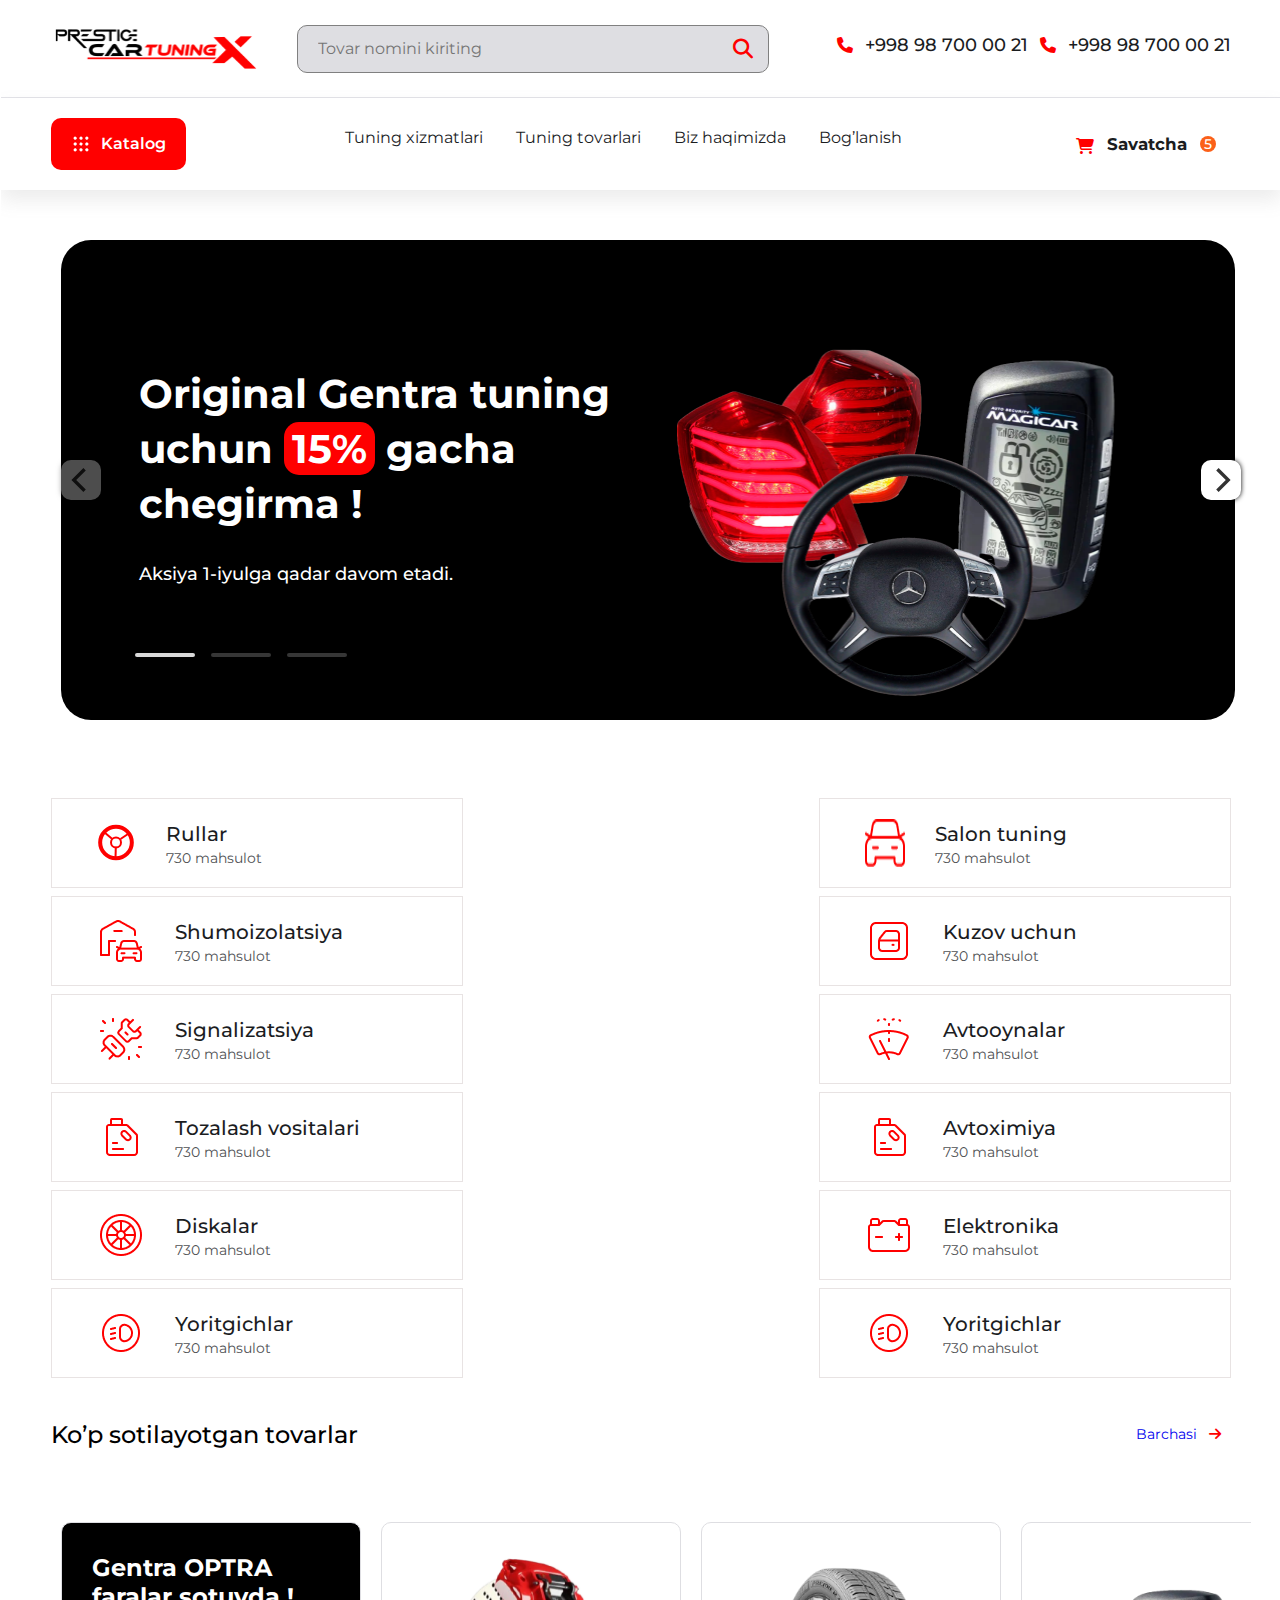
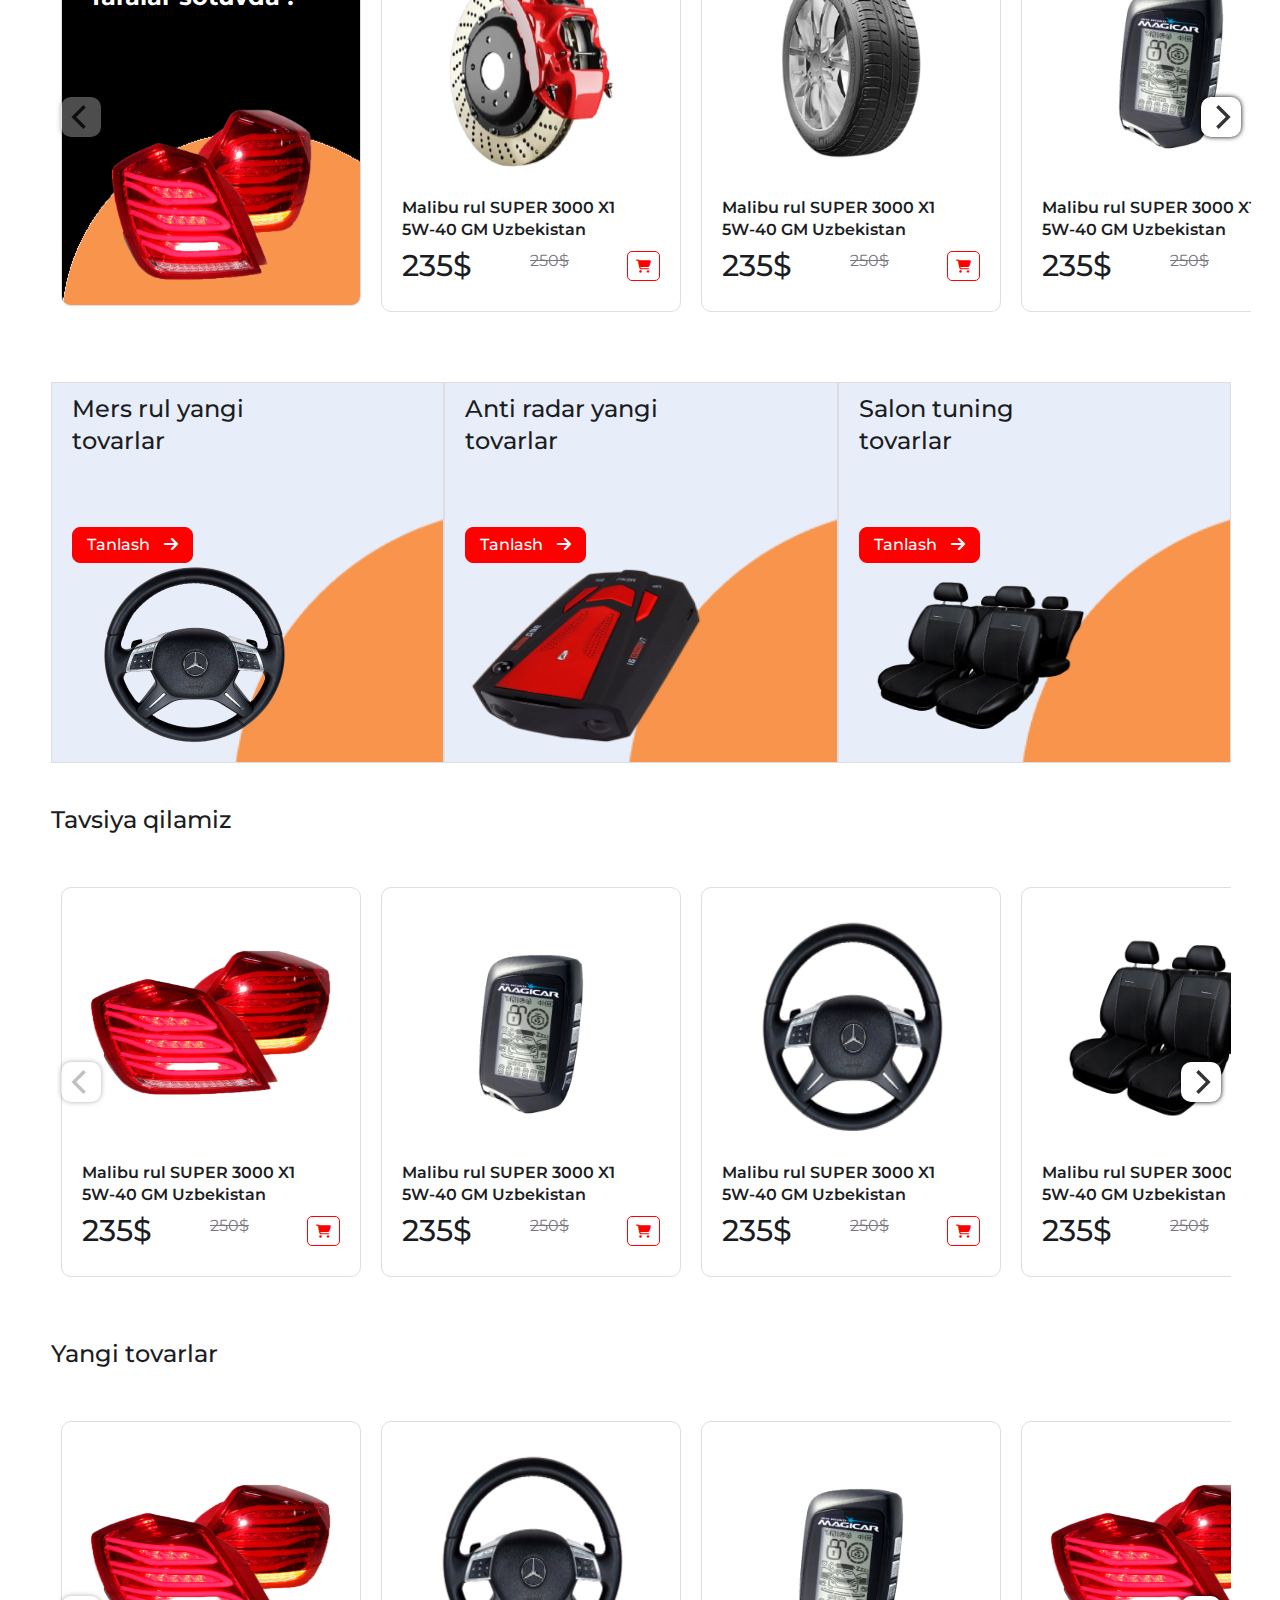
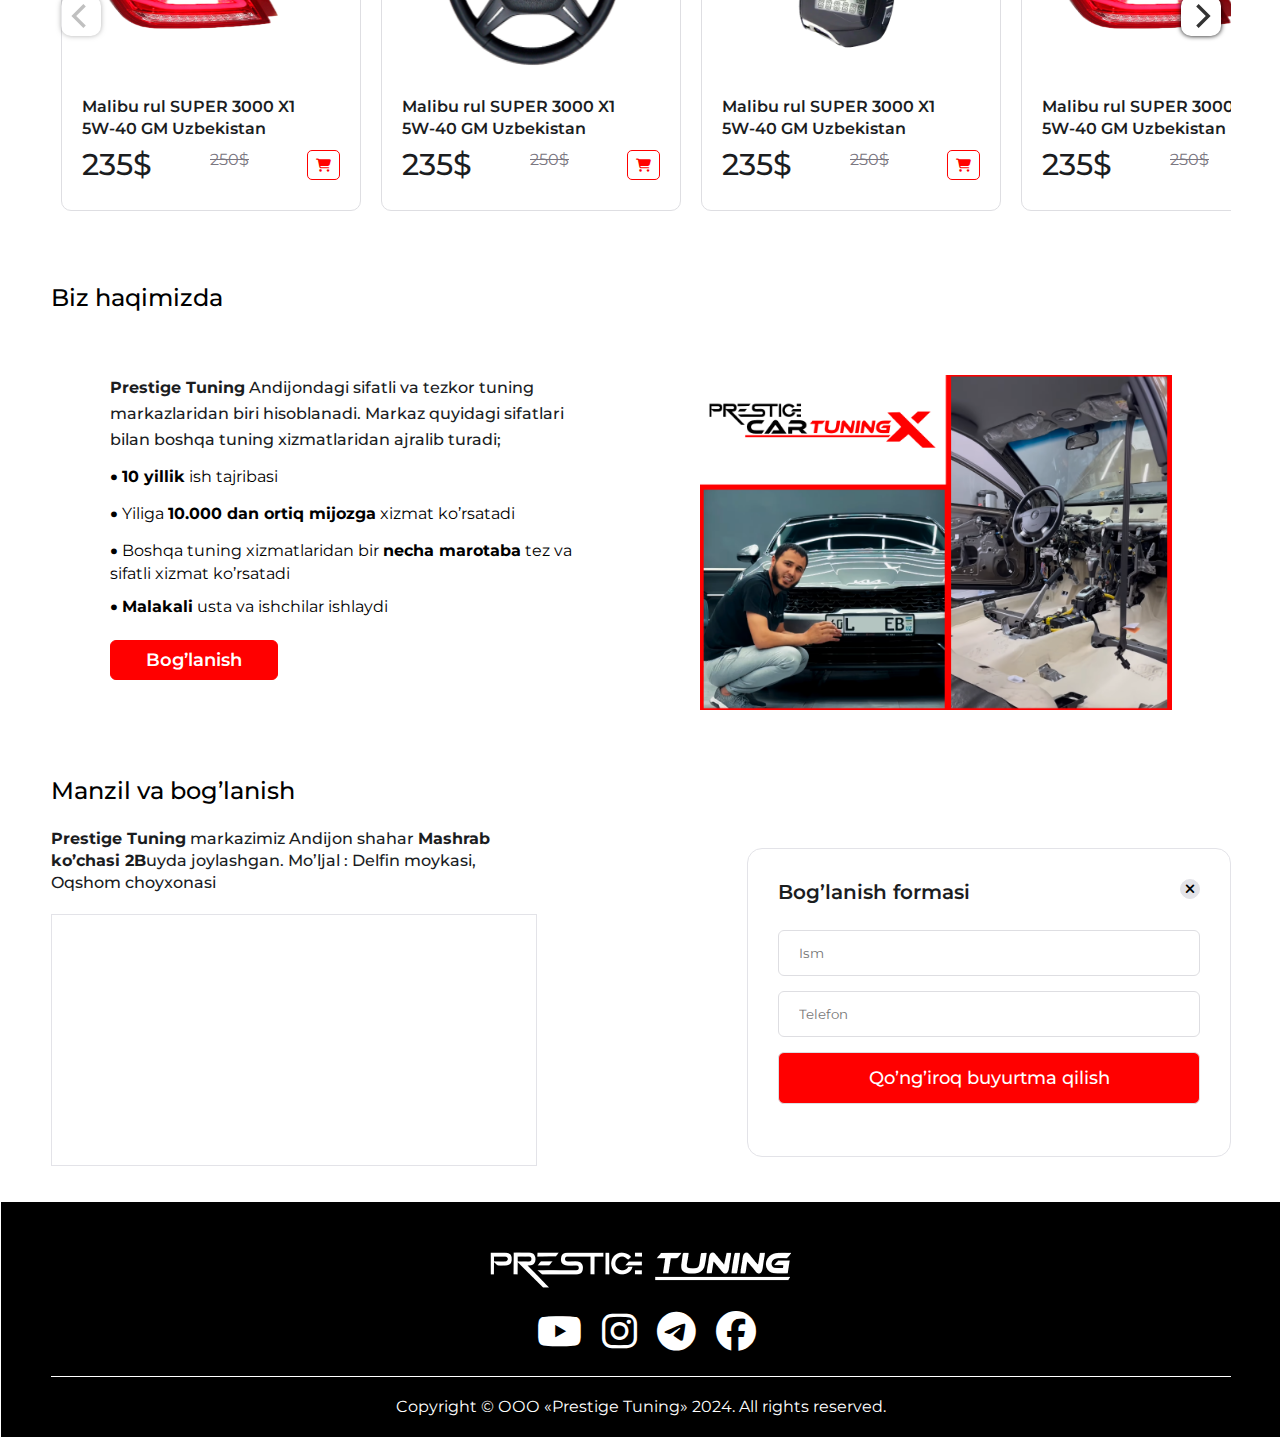
==== commit f1ea95c2: "xatolilar togrilandi" ====
--- a/index.html
+++ b/index.html
@@ -300,7 +300,7 @@
                                 <br> faralar sotuvda !
                             </h2>
                             <img src="images/popular_img1.png" class="fara">
-                            <img src="images/popular_img1_mask.png" class="mask">
+                            <!-- <img src="images/popular_img1_mask.png" class="mask"> -->
                         </div>
                     </div>
 
--- a/style.css
+++ b/style.css
@@ -307,6 +307,7 @@
     padding: 20px 50px;
     display: flex;
     justify-content: space-between;
+    align-items: center;
     flex-wrap: wrap;
     box-sizing: border-box;
 }
@@ -317,6 +318,7 @@
     border: 1px solid #E8E3E3;
     padding: 20px 45px;
     display: flex;
+    margin: auto;
     margin-top: 8px;
     background-color: white;
     /* box-sizing: border-box; */
@@ -324,6 +326,7 @@
 .product .card:hover 
 {
     transform: scale(1.05);
+    transition: all 0.5s;
     box-shadow: 0 0 10px #505255;
     border-radius: 10px;
     color: red;
@@ -401,11 +404,12 @@
 .popular_product_box .carousel-cell:first-child .card
 {
     width: 300px;
-    height: 380px;
-    background-color: black;
+    height: auto;
     overflow: hidden;
     border-radius: 10px;
     padding: 0;
+    background-color: black;
+    background: url(images/popular_img1_mask.png) no-repeat center / cover;
 }
 .popular_product_box .carousel-cell:first-child .card h2 
 {
@@ -419,24 +423,19 @@
 }
 .popular_product_box .carousel-cell:first-child .card .fara 
 {
-    width: 250px;
-    height: 340px;
+    width: 200px;
+    height: 260px;
+    margin-top: 30px;
     position: relative;
-    top: 0;
-    left: 10px;
-    z-index: 3;
-}
-.popular_product_box .carousel-cell:first-child .card .mask
+    top: 30px;
+    right: -50px;
+    /* margin-bottom: -50px; */
+}
+
+.popular_product_box .card 
 {
     width: 300px;
-    height: 410px;
-    position: relative;
-    top: -460px;
-}
-.popular_product_box .card 
-{
-    width: 300px;
-    height: 380px;
+    height: auto;
     border-radius: 10px;
     border: 1px solid #DEDEE2;
     padding: 30px 20px;
@@ -446,6 +445,7 @@
 .popular_product_box .card:hover 
 {
     transform: scale(1.05);
+    transition: all 0.5s;
     box-shadow: 0 0 10px #505255;
 }
 
@@ -476,7 +476,6 @@
     font-weight: 500;
     line-height: 30px;
     color:#1B1D1F;
-    ;
 }
 
 .popular_product_box .card_footer h3 
@@ -506,6 +505,7 @@
     width: 100%;
     display: flex;
     justify-content: space-between;
+    align-items: center;
     margin-top: 50px;
 }
 .popular_product_box2 .card 
@@ -514,10 +514,12 @@
     background-color: #E8EDFA;
     border: 1px solid #DEDEE2;
     padding: 10px 20px;
+    margin: auto;
 }
 .popular_product_box2 .card:hover 
 {
     transform: scale(1.05);
+    transition: all 0.5s;
     box-shadow: 0 0 10px #505255;
     border-radius: 10px;
 }
@@ -586,7 +588,7 @@
 .recommend_body .recommend_card, .new_product_body .new_product_card 
 {
     width: 300px;
-    height: 380px;
+    height: auto;
     border-radius: 10px;
     border: 1px solid #DEDEE2;
     padding: 30px 20px;
@@ -596,6 +598,7 @@
 .recommend_body .recommend_card:hover, .new_product_body .new_product_card:hover 
 {
     transform: scale(1.05);
+    transition: all 0.5s;
     box-shadow: 0 0 10px #505255;
 }
 .recommend_body .recommend_card img, .new_product_body .new_product_card img
@@ -1102,7 +1105,7 @@
 .katalog_info .card 
 {
     width: 300px;
-    height: 380px;
+    /* height: 380px; */
     border-radius: 10px;
     border: 1px solid #DEDEE2;
     padding: 30px 20px;
@@ -1113,6 +1116,7 @@
 .katalog_info .card:hover 
 {
     transform: scale(1.05);
+    transition: all 0.5s;
     box-shadow: 0 0 10px #505255;
 }
 .katalog_info .card img 
--- a/Responsive.css
+++ b/Responsive.css
@@ -235,6 +235,7 @@
     .product 
     {
         padding: 20px;
+        display: block;
     }
     .product .card 
     {
@@ -305,17 +306,20 @@
     .popular_product_box .carousel-cell:first-child .card
     {
         width: 100%;
-        height: 380px;
+        height: auto;
         padding: 0;
+    }
+
+    .popular_product_box .carousel-cell:first-child .card .fara 
+    {
+        width: 220px;
+        margin-left: 30px;
+        margin-bottom: -40px;
     }
     .popular_product_box .carousel-cell:first-child .card h2 
     {
         font-size: 18px;
         line-height: 25px;
-    }
-    .popular_product_box .carousel-cell:first-child .card .mask
-    {
-        top: -450px;
     }
     .popular_product_box .card 
     {
@@ -422,7 +426,7 @@
     .recommend_body .recommend_card, .new_product_body .new_product_card 
     {
         width: 100%;
-        height: 380px;
+        height: auto;
         padding:20px;
     }
     .recommend_body .recommend_card img, .new_product_body .new_product_card img
@@ -827,7 +831,7 @@
     }
     .product .card .card_info h3 
     {
-        font-size: 10px;
+        font-size: 14px;
         font-weight: 700;
         margin-top: 18px;
         text-align: center;
@@ -877,7 +881,7 @@
     .popular_product_box .carousel-cell:first-child .card
     {
         width: 100%;
-        height: 380px;
+        height: auto;
         padding: 0;
     }
     .popular_product_box .carousel-cell:first-child .card h2 
@@ -885,9 +889,11 @@
         font-size: 18px;
         line-height: 25px;
     }
-    .popular_product_box .carousel-cell:first-child .card .mask
-    {
-        top: -450px;
+    .popular_product_box .carousel-cell:first-child .card .fara 
+    {
+        width: 240px;
+        margin-left: 0px;
+        margin-bottom: -40px;
     }
     .popular_product_box .card 
     {
@@ -994,7 +1000,7 @@
     .recommend_body .recommend_card, .new_product_body .new_product_card 
     {
         width: 100%;
-        height: 380px;
+        height: auto;
         padding:20px;
     }
     .recommend_body .recommend_card img, .new_product_body .new_product_card img
@@ -1400,14 +1406,16 @@
     }
     .product .card .card_info h3 
     {
-        margin-top: 14px;
+        font-size: 18px;
         text-align: center;
         margin-top: 16px;
+        line-height: 14px;
     } 
     .product .card .card_info h6 
     {
-        font-size: 12px;
-        text-align: center;
+        font-size: 16px;
+        text-align: center;
+        margin-top: 10px;
     }
 
     .popular_product
@@ -1449,7 +1457,7 @@
     .popular_product_box .carousel-cell:first-child .card
     {
         width: 100%;
-        height: 380px;
+        height: auto;
         padding: 0;
     }
     .popular_product_box .carousel-cell:first-child .card h2 
@@ -1457,9 +1465,11 @@
         font-size: 18px;
         line-height: 25px;
     }
-    .popular_product_box .carousel-cell:first-child .card .mask
-    {
-        top: -450px;
+    .popular_product_box .carousel-cell:first-child .card .fara 
+    {
+        width: 240px;
+        margin-left: 0px;
+        margin-bottom: -40px;
     }
     .popular_product_box .card 
     {
@@ -1566,7 +1576,7 @@
     .recommend_body .recommend_card, .new_product_body .new_product_card 
     {
         width: 100%;
-        height: 380px;
+        height: auto;
         padding:20px;
     }
     .recommend_body .recommend_card img, .new_product_body .new_product_card img
@@ -2019,7 +2029,7 @@
     .popular_product_box .carousel-cell:first-child .card
     {
         width: 100%;
-        height: 380px;
+        height: auto;
         padding: 0;
     }
     .popular_product_box .carousel-cell:first-child .card h2 
@@ -2027,9 +2037,12 @@
         font-size: 18px;
         line-height: 25px;
     }
-    .popular_product_box .carousel-cell:first-child .card .mask
-    {
-        top: -450px;
+
+    .popular_product_box .carousel-cell:first-child .card .fara 
+    {
+        width: 240px;
+        margin-left: 0px;
+        margin-bottom: -40px;
     }
     .popular_product_box .card 
     {
@@ -2137,7 +2150,7 @@
     .recommend_body .recommend_card, .new_product_body .new_product_card 
     {
         width: 100%;
-        height: 380px;
+        height: auto;
         padding:20px;
     }
     .recommend_body .recommend_card img, .new_product_body .new_product_card img
@@ -2591,7 +2604,7 @@
     .popular_product_box .carousel-cell:first-child .card
     {
         width: 100%;
-        height: 380px;
+        height: auto;
         padding: 0;
     }
     .popular_product_box .carousel-cell:first-child .card h2 
@@ -2599,9 +2612,11 @@
         font-size: 18px;
         line-height: 25px;
     }
-    .popular_product_box .carousel-cell:first-child .card .mask
-    {
-        top: -450px;
+    .popular_product_box .carousel-cell:first-child .card .fara 
+    {
+        width: 220px;
+        margin-left: 0px;
+        margin-bottom: -40px;
     }
     .popular_product_box .card 
     {
@@ -2709,7 +2724,7 @@
     .recommend_body .recommend_card, .new_product_body .new_product_card 
     {
         width: 100%;
-        height: 380px;
+        height: auto;
         padding:20px;
     }
     .recommend_body .recommend_card img, .new_product_body .new_product_card img
@@ -3161,20 +3176,18 @@
     {
         display: none;
     }
-    .popular_product_box .carousel-cell:first-child .card
-    {
-        width: 100%;
-        height: 380px;
-        padding: 0;
-    }
+    
     .popular_product_box .carousel-cell:first-child .card h2 
     {
         font-size: 18px;
         line-height: 25px;
     }
-    .popular_product_box .carousel-cell:first-child .card .mask
-    {
-        top: -450px;
+
+    .popular_product_box .carousel-cell:first-child .card .fara 
+    {
+        width: 220px;
+        margin-left: 30px;
+        margin-bottom: -40px;
     }
     .popular_product_box .card 
     {
@@ -3282,7 +3295,7 @@
     .recommend_body .recommend_card, .new_product_body .new_product_card 
     {
         width: 100%;
-        height: 380px;
+        height: auto;
         padding:20px;
     }
     .recommend_body .recommend_card img, .new_product_body .new_product_card img
